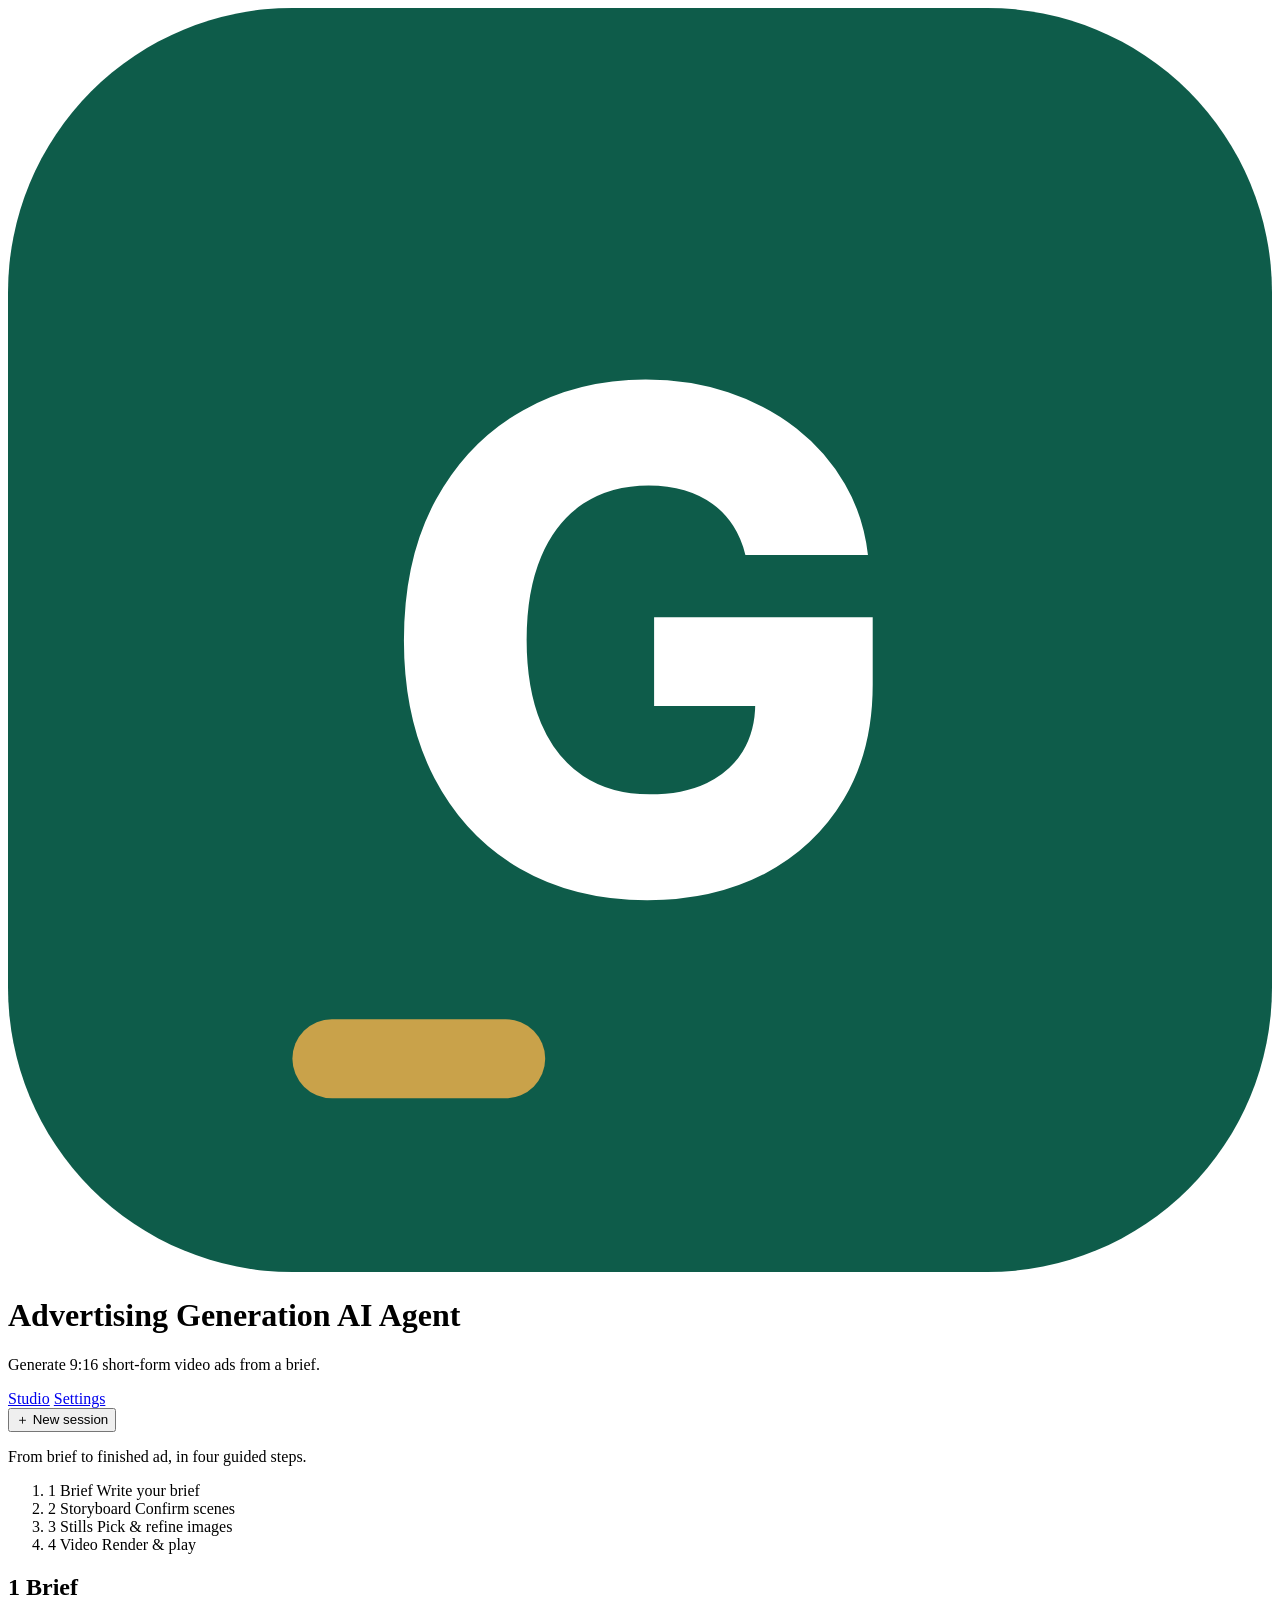
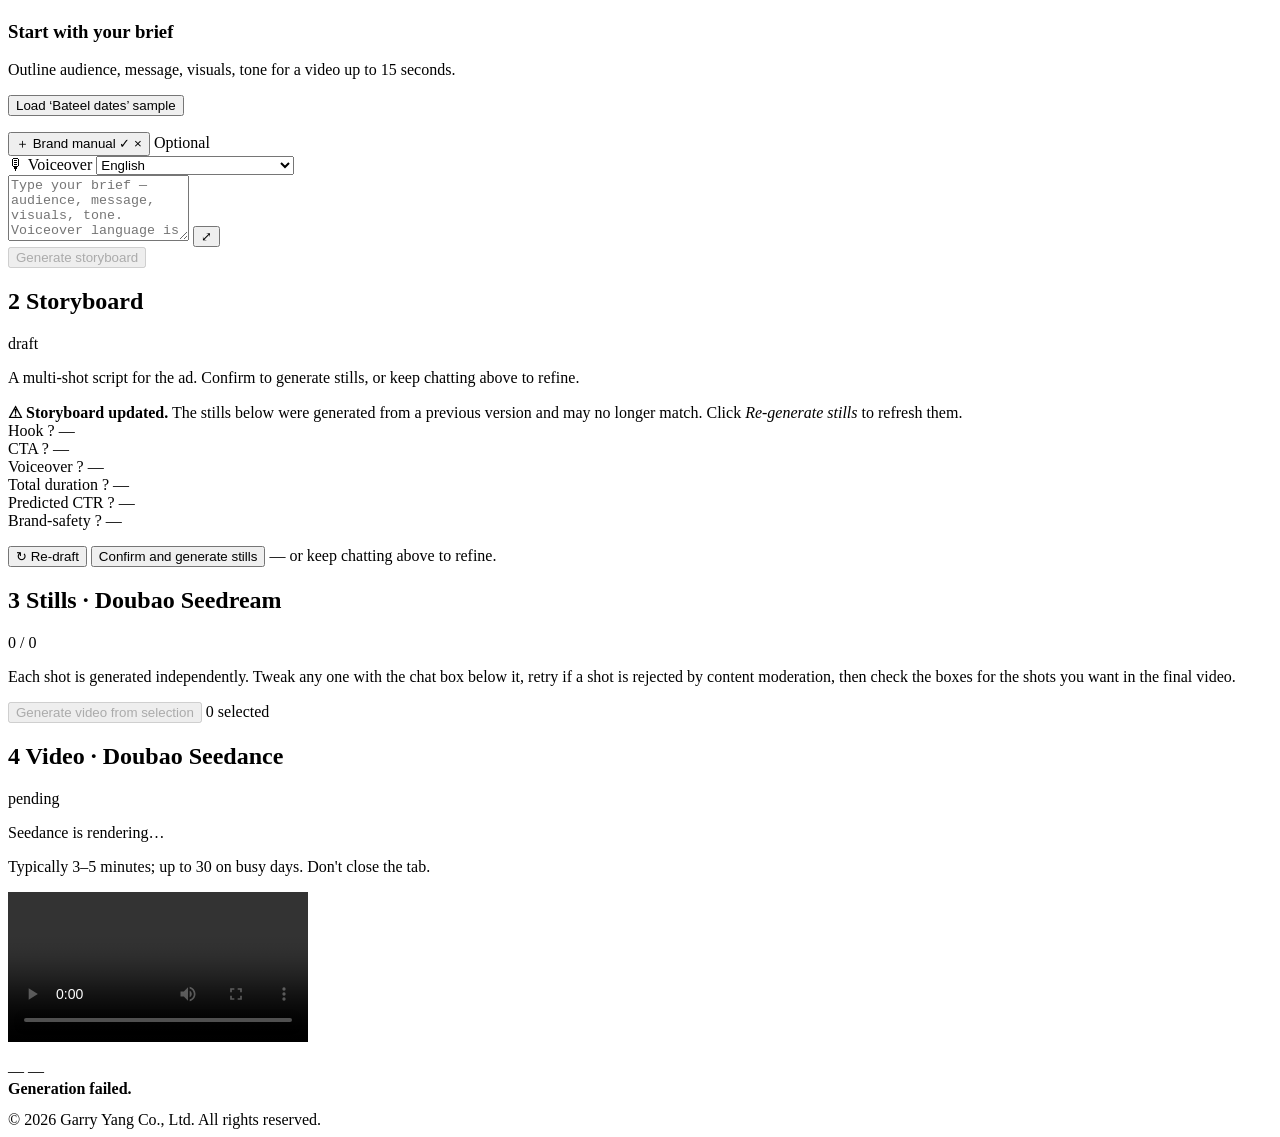
==== web/index.html @ 742768b7 "ui: tighten Brand manual + Voiceover layout in Brief panel User feedback: the "Brand manual is optio" ====
<!DOCTYPE html>
<html lang="en">
<head>
  <meta charset="UTF-8">
  <meta name="viewport" content="width=device-width, initial-scale=1.0">
  <title>Advertising Generation AI Agent</title>
  <link rel="stylesheet" href="/static/styles.css">
  <link rel="preconnect" href="https://fonts.googleapis.com">
  <link rel="preconnect" href="https://fonts.gstatic.com" crossorigin>
  <link href="https://fonts.googleapis.com/css2?family=Inter:wght@400;500;600;700&family=Tajawal:wght@400;500;700&family=JetBrains+Mono:wght@400;500&display=swap" rel="stylesheet">
</head>
<body>
  <header class="topbar">
    <div class="brand">
      <svg class="brand-mark" viewBox="0 0 40 40" xmlns="http://www.w3.org/2000/svg" aria-label="Garry">
        <rect width="40" height="40" rx="9" fill="#0E5C4A"/>
        <text x="20" y="28" text-anchor="middle"
              font-family="Inter, system-ui, sans-serif"
              font-size="22" font-weight="800"
              fill="#FFFFFF">G</text>
        <rect x="9" y="32" width="8" height="2.5" rx="1.25" fill="#C9A24A"/>
      </svg>
      <div>
        <h1>Advertising Generation AI Agent</h1>
        <p class="subtitle">Generate 9:16 short-form video ads from a brief.</p>
      </div>
    </div>
    <nav class="nav">
      <a href="/" class="active">Studio</a>
      <!-- A red ::before dot appears on this link when config is incomplete
           (see .needs-setup CSS below). Steady-state: clean link, no badge. -->
      <a href="/settings" id="settings-link">Settings</a>
    </nav>
    <!-- Session-level action — opens a fresh session in a new tab. Apple
         pattern: instance-creation actions live in the toolbar (Mail
         Compose, Notes New Note, Finder New Folder), not in a sidebar
         rail. Styled as a clear pill button so it's obviously clickable. -->
    <button id="new-session-btn" class="topbar-action" type="button"
            title="Open a fresh session in a new tab — your current work stays open here.">
      ＋ New session
    </button>
  </header>

  <main class="run-main two-col">

    <!-- ============ LEFT: vertical step nav ============ -->
    <aside class="stepper" id="stepper" aria-label="Workflow progress">
      <p class="stepper-intro">From brief to finished ad, in four guided steps.</p>
      <ol>
        <li class="step" data-step="brief">
          <span class="step-marker">1</span>
          <span class="step-body">
            <span class="step-title">Brief</span>
            <span class="step-sub">Write your brief</span>
          </span>
        </li>
        <li class="step" data-step="storyboard">
          <span class="step-marker">2</span>
          <span class="step-body">
            <span class="step-title">Storyboard</span>
            <span class="step-sub">Confirm scenes</span>
          </span>
        </li>
        <li class="step" data-step="stills">
          <span class="step-marker">3</span>
          <span class="step-body">
            <span class="step-title">Stills</span>
            <span class="step-sub">Pick & refine images</span>
          </span>
        </li>
        <li class="step" data-step="video">
          <span class="step-marker">4</span>
          <span class="step-body">
            <span class="step-title">Video</span>
            <span class="step-sub">Render & play</span>
          </span>
        </li>
      </ol>
    </aside>

    <!-- ============ RIGHT: content (revealed step by step) ============ -->
    <div class="run-content">

      <!-- Step 1: Brief / Chat -->
      <section class="card chat-panel">
        <header class="panel-head">
          <h2><span class="step-num">1</span> Brief</h2>
        </header>

        <div id="brief-asset-error" class="brief-asset-error hidden"></div>

        <div id="chat-empty" class="chat-empty">
          <h3 class="chat-empty-title">Start with your brief</h3>
          <!-- Apple-style 3-layer empty state: title + one directive +
               primary action. The directive is verb-led ("Outline") and
               its four nouns map 1:1 to the sample brief's section
               headings (OBJECTIVE & AUDIENCE / KEY MESSAGE / VISUAL
               DIRECTION / TONE). The single-render cap is parenthesised
               into the same line so it reads as an attached constraint,
               not a fourth visual layer competing for attention. -->
          <p class="chat-empty-sub">Outline audience, message, visuals, tone for a video up to 15 seconds.</p>
          <button type="button" id="load-sample" class="chat-empty-sample-btn">
            Load &lsquo;Bateel dates&rsquo; sample
          </button>
        </div>

        <ol id="chat-log" class="chat-log"></ol>

        <!-- Brand manual = CONTEXT for the brief, not an attachment to a
             single message. Goes ABOVE the input (read-order: context
             first, then write) — mirrors Apple Pages document properties
             above the body, Slack pinned items above the channel input.
             "optional" lives in the hint text beside, not the button. -->
        <!-- Per-brief settings row. Two pills carrying different weight:
             - Brand manual: optional context the agent reads before drafting.
               Its "(optional)" hint sits inline, next to the chip, so the
               affordance is obvious without a separate footnote.
             - Voiceover: a required choice with a sensible default.
               No hint — the dropdown content speaks for itself.
             The pair are separated by a wider gap (.brief-settings-gap)
             so they read as two distinct controls, not a row of three. -->
        <div class="chat-context-row">
          <div class="brief-setting">
            <button type="button" class="asset-chip is-empty brief-attach-chip" id="pdf-chip" data-asset="pdf"
                    title="Upload a brand manual PDF. The agent reads it before drafting, to match your brand's visuals, voice, and rules.">
              <span class="asset-chip-icon">＋</span>
              <span class="asset-chip-label asset-chip-empty-label">Brand manual</span>
              <span class="asset-chip-loaded-wrap hidden">
                <span class="asset-chip-check">✓</span>
                <span class="asset-chip-name" id="pdf-chip-name"></span>
                <span class="asset-chip-remove" id="pdf-chip-remove" role="button" aria-label="Remove brand manual">×</span>
              </span>
              <input type="file" id="brand-rag-file" accept="application/pdf,.pdf" hidden>
            </button>
            <span class="brief-setting-note">Optional</span>
          </div>

          <div class="brief-setting">
            <label class="asset-chip voiceover-chip" for="voiceover-locale-select"
                   title="Voiceover language. The narration, on-screen text, and TTS voice all follow this choice.">
              <span class="asset-chip-icon">🎙</span>
              <span class="asset-chip-label">Voiceover</span>
              <select id="voiceover-locale-select" class="voiceover-chip-select">
                <option value="en-US" selected>English</option>
                <option value="zh-CN">中文</option>
                <option value="ar-SA" disabled>العربية / Arabic (Coming soon)</option>
              </select>
            </label>
          </div>
        </div>

        <form id="chat-form" class="chat-form">
          <div class="chat-input-wrap">
            <textarea id="chat-input" rows="4" placeholder="Type your brief — audience, message, visuals, tone. Voiceover language is set above ↑"></textarea>
            <!-- Toggle compact ↔ expanded textarea height. After the first
                 storyboard arrives, the textarea collapses to a small height
                 (most replies are short refines); click this to expand back
                 for a major rewrite. -->
            <button type="button" id="chat-input-resize" class="chat-input-resize-btn"
                    title="Expand input" aria-label="Expand input">⤢</button>
          </div>
          <button type="submit" id="chat-send" disabled>Generate storyboard</button>
        </form>
      </section>

      <!-- Step 2: Storyboard -->
      <section class="card storyboard-panel hidden" id="storyboard-panel">
        <header class="panel-head">
          <h2><span class="step-num">2</span> Storyboard</h2>
          <span id="sb-stage" class="api-status missing">draft</span>
        </header>
        <p class="muted small section-desc">
          A multi-shot script for the ad. Confirm to generate stills, or keep chatting above
          to refine.
        </p>

        <div id="sb-consistency" class="consistency-warnings hidden"></div>
        <div id="sb-stale" class="sb-stale hidden">
          <strong>⚠ Storyboard updated.</strong>
          The stills below were generated from a previous version and may no longer match.
          Click <em>Re-generate stills</em> to refresh them.
        </div>

        <div class="sb-meta">
          <div>
            <span class="sb-label">Hook
              <span class="info-tip" data-tip="The opening line — the first ~3 seconds that has to stop the scroll.">?</span>
            </span>
            <span id="sb-hook">—</span>
          </div>
          <div>
            <span class="sb-label">CTA
              <span class="info-tip" data-tip="Call-to-action — what you want the viewer to do next (e.g. 'Shop now', 'Learn more').">?</span>
            </span>
            <span id="sb-cta">—</span>
          </div>
          <div>
            <span class="sb-label">Voiceover
              <span class="info-tip" data-tip="The narration spoken over the ad. Doubao TTS reads this in the language picked when the brief started.">?</span>
            </span>
            <span id="sb-vo">—</span>
            <!-- Sub-line under the voiceover preview text confirming the
                 language. The choice itself was made earlier in the Brief
                 panel's Voiceover dropdown — this is just a "your pick was
                 respected" affirmation surfaced next to the narration. -->
            <p id="voiceover-info" class="form-hint" hidden>
              Voiceover will be in <strong id="voiceover-info-lang">English (US)</strong>
            </p>
          </div>
          <!-- Total duration = sum of each shot's duration_s, clamped to
               [4, 15] s by Doubao Seedance 2.0. Surfaces here (not in
               Settings) because ad length is a content-driven creative
               decision — change it by editing the brief or chatting
               with the planner ("make it 8 seconds total"). -->
          <div>
            <span class="sb-label">Total duration
              <span class="info-tip" data-tip="Sum of all shots. Doubao Seedance 2.0 clamps this to 4–15 s; short-form ad sweet spot is 8–12 s. To change, edit the brief or ask the planner in chat.">?</span>
            </span>
            <span id="sb-total-duration">—</span>
          </div>
          <!-- CTR + Brand-safety are heuristic self-checks the agent runs
               on every storyboard turn (result rides in the assistant
               message payload so it survives reload via restoreView).
               They live inside .sb-meta — not a separate grid — so the
               6 cells fill a clean 3×2 grid without orphan rows.
               Row 1 (creative content: hook / CTA / VO) and row 2
               (numeric description: duration / CTR / safety) read as
               two natural sub-groups; no divider needed. -->
          <div class="sb-eval-cell">
            <span class="sb-label">Predicted CTR
              <span class="info-tip" data-tip="Heuristic estimate from hook length, CTA clarity, voiceover language and body length. KSA short-form benchmark is ~2.5%.">?</span>
            </span>
            <span id="sb-ctr">—</span>
          </div>
          <div class="sb-eval-cell">
            <span class="sb-label">Brand-safety
              <span class="info-tip" data-tip="Self-check: combines CTR threshold + brand-manual consistency. Hover the status pill for details.">?</span>
            </span>
            <span id="sb-eval-status" class="api-status">—</span>
          </div>
        </div>

        <ol id="sb-shots" class="sb-shots"></ol>

        <!-- Hidden file input for the sign-off shot's logo chip. The chip
             itself is rendered dynamically inside the last <li> by
             showStoryboard(); this input lives here as a stable sibling so
             it survives re-renders. -->
        <input type="file" id="brand-logo-file"
               accept="image/png,image/jpeg,image/webp,.png,.jpg,.jpeg,.webp" hidden>

        <div class="panel-actions storyboard-actions">
          <button type="button" id="redraft-storyboard-btn" class="secondary"
                  title="Ask the agent to draft a different storyboard from the same brief — varying the hook, pacing or scene composition.">
            ↻ Re-draft
          </button>
          <button type="button" id="confirm-storyboard-btn" class="primary">Confirm and generate stills</button>
          <span class="muted small storyboard-actions-hint">— or keep chatting above to refine.</span>
        </div>
      </section>

      <!-- Step 3: Stills -->
      <section class="card images-panel hidden" id="images-panel">
        <header class="panel-head">
          <h2><span class="step-num">3</span> Stills · Doubao Seedream</h2>
          <span id="images-progress" class="muted small">0 / 0</span>
        </header>
        <p class="muted small section-desc">
          Each shot is generated independently. Tweak any one with the chat box below it,
          retry if a shot is rejected by content moderation, then check the boxes for the
          shots you want in the final video.
        </p>

        <ol id="image-grid" class="image-grid"></ol>

        <div class="panel-actions">
          <button type="button" id="generate-video-btn" class="primary" disabled>Generate video from selection</button>
          <span id="selection-count" class="muted small">0 selected</span>
        </div>
      </section>

      <!-- Step 4: Video -->
      <section class="card video-panel hidden" id="video-panel">
        <header class="panel-head">
          <h2><span class="step-num">4</span> Video · Doubao Seedance</h2>
          <span id="video-stage" class="api-status missing">pending</span>
        </header>

        <div id="video-loading" class="video-loading hidden">
          <div class="spinner"></div>
          <p class="loading-title">Seedance is rendering…</p>
          <p class="loading-sub">Typically 3–5 minutes; up to 30 on busy days. Don't close the tab.</p>
        </div>

        <div id="video-ready" class="video-ready hidden">
          <video id="video-preview" controls preload="metadata"></video>
          <!-- Hidden audio element holding the TTS voiceover. Seedance renders
               silent video; we sync this audio with the video's play/pause/seek
               events in JS so the user actually hears the brief's voiceover.
               Browser-level merge instead of server-side ffmpeg merge. -->
          <audio id="video-audio" preload="auto" style="display:none"></audio>
          <p id="video-audio-status" class="muted small hidden"></p>
          <div class="video-meta">
            <a id="video-local-url" target="_blank" rel="noopener" class="asset-url">—</a>
            <span class="muted small" id="video-stats">—</span>
          </div>
        </div>

        <div id="video-error" class="video-error hidden">
          <strong>Generation failed.</strong>
          <pre id="video-error-msg"></pre>
        </div>
      </section>

    </div><!-- /.run-content -->
  </main>

  <footer class="site-footer">
    <div class="footer-inner">© 2026 Garry Yang Co., Ltd. All rights reserved.</div>
  </footer>

  <script src="/static/app.js"></script>
</body>
</html>
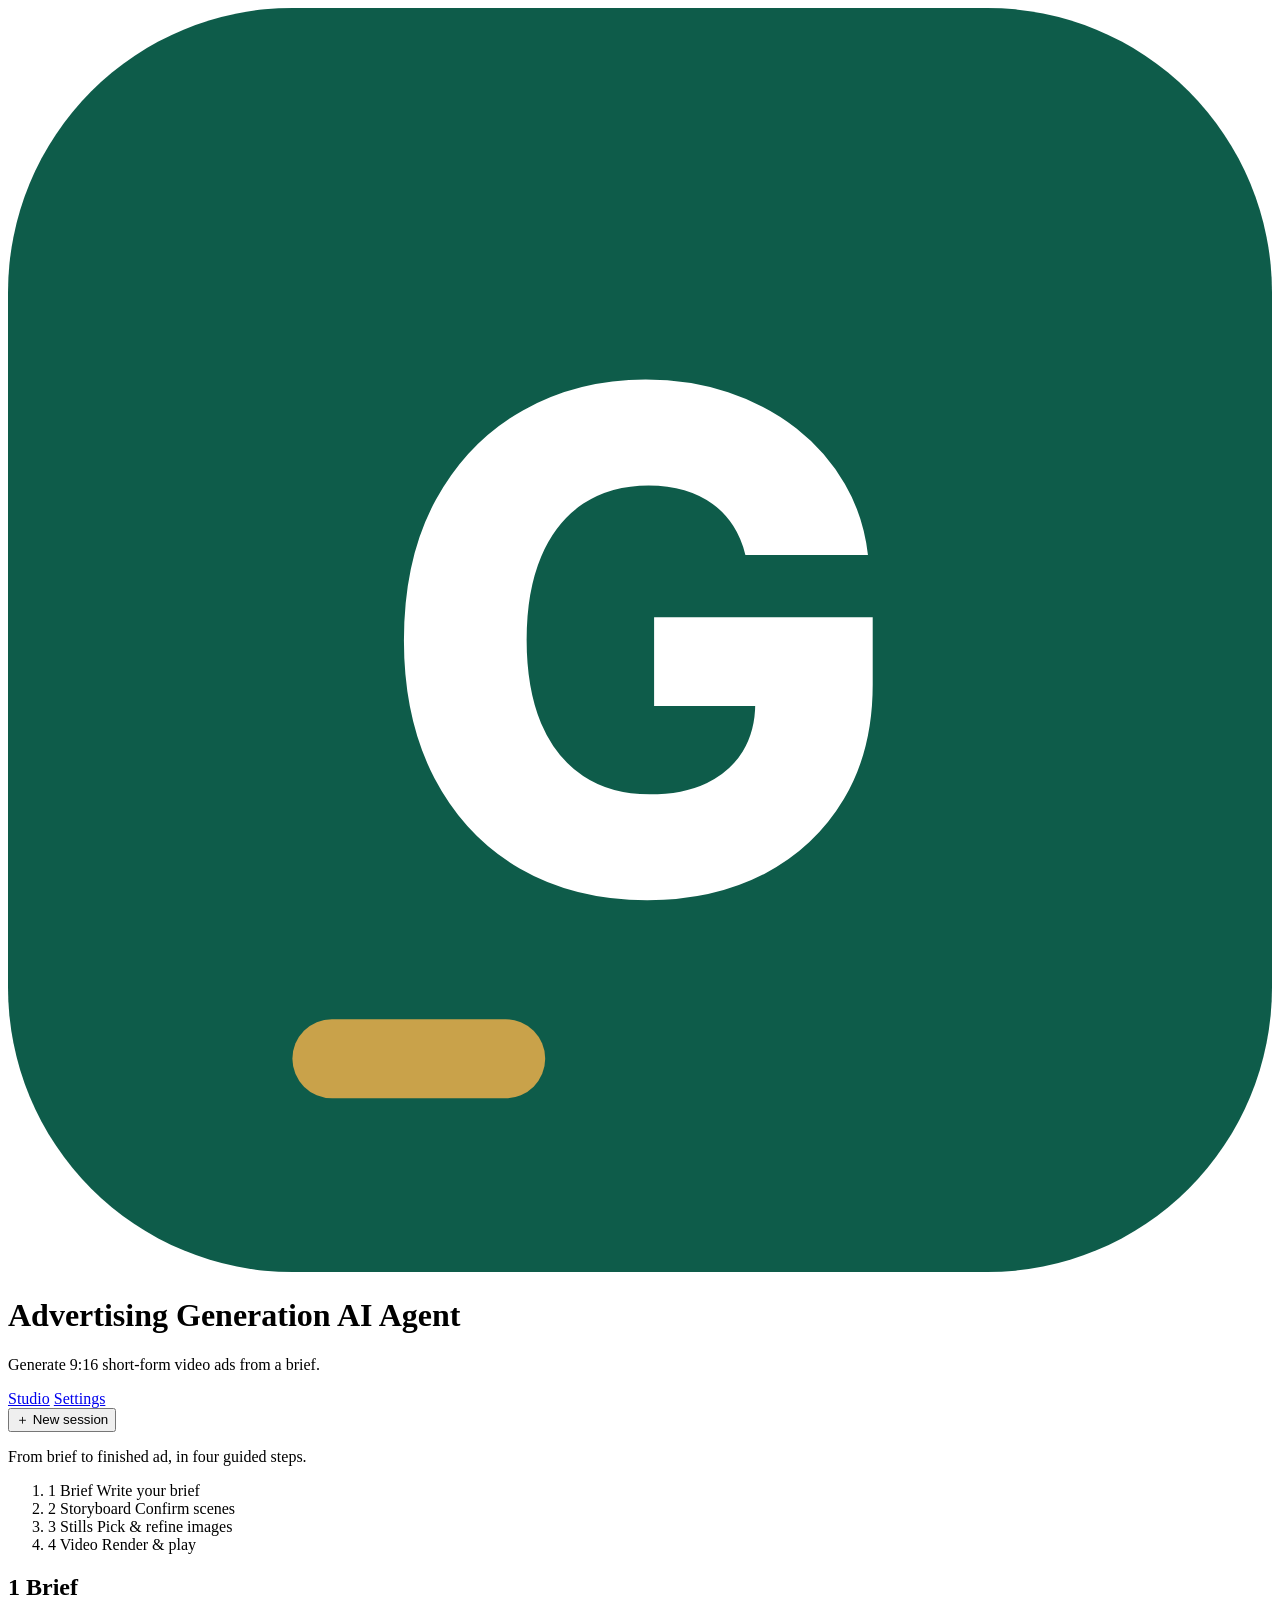
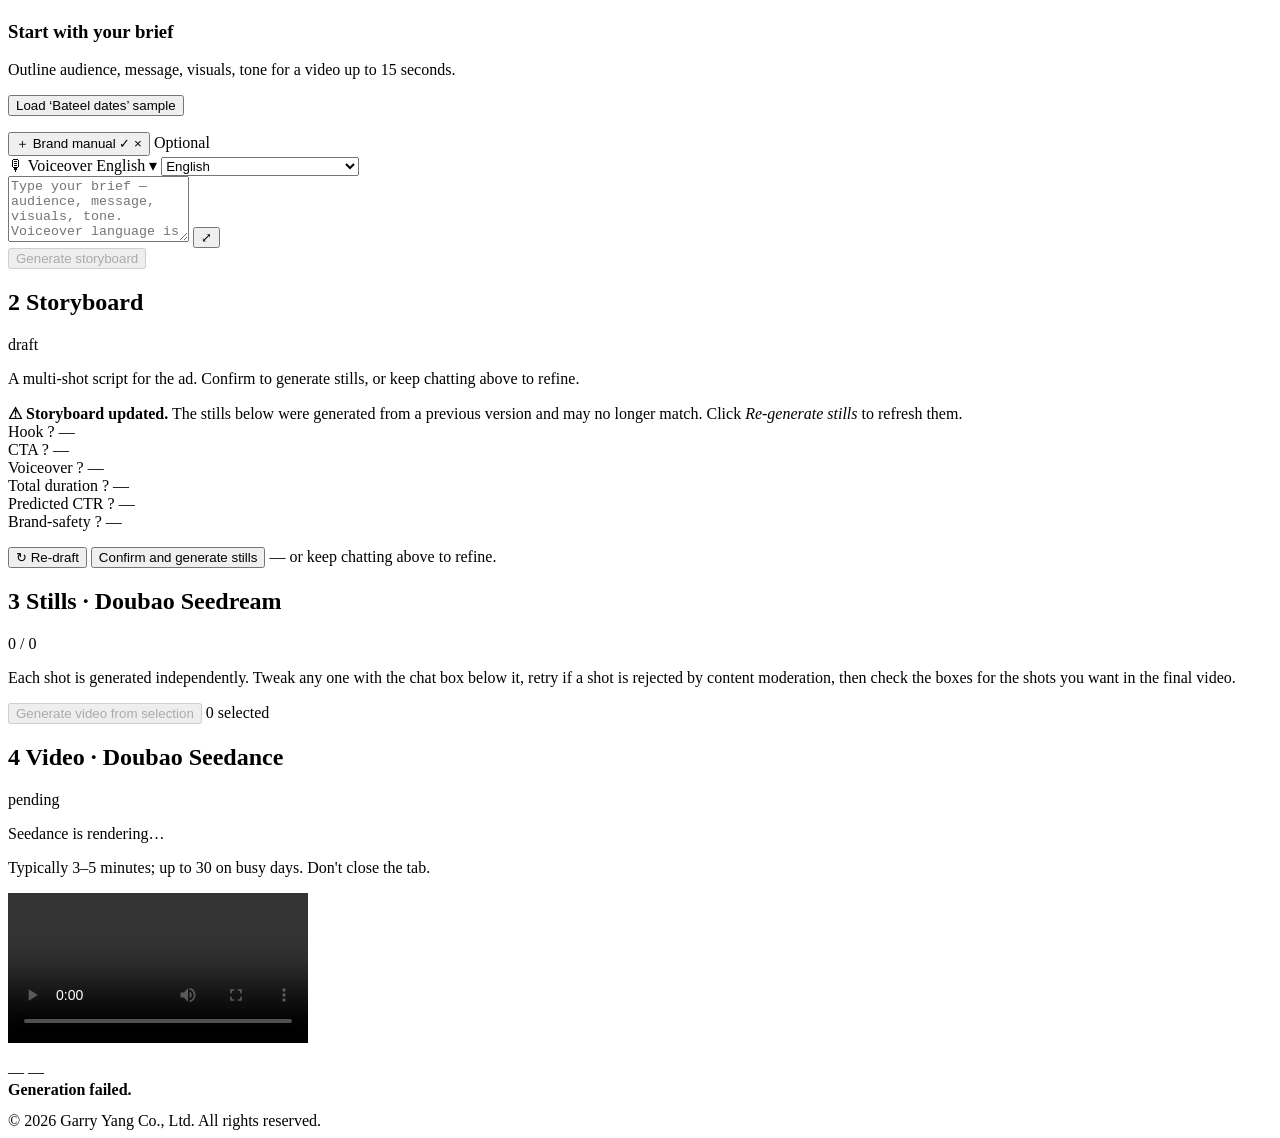
==== commit cb050675: "ui: tighten Voiceover chip — overlay invisible <select> for native dropdown A <select> sizes itself " ====
--- a/web/index.html
+++ b/web/index.html
@@ -136,10 +136,20 @@
           </div>
 
           <div class="brief-setting">
+            <!-- The chip-wide chunk visible to the user is just the
+                 current selection ("English" / "中文"). The real <select>
+                 sits invisibly on top so the native dropdown still opens
+                 on click + keyboard, and a small JS handler keeps the
+                 visible label in sync. Without this, browsers size the
+                 visible <select> to the WIDEST option (the Arabic line
+                 with "(Coming soon)"), bloating the chip and leaving a
+                 wasteland between "English" and the dropdown arrow. -->
             <label class="asset-chip voiceover-chip" for="voiceover-locale-select"
                    title="Voiceover language. The narration, on-screen text, and TTS voice all follow this choice.">
-              <span class="asset-chip-icon">🎙</span>
+              <span class="asset-chip-icon" aria-hidden="true">🎙</span>
               <span class="asset-chip-label">Voiceover</span>
+              <span class="voiceover-current" id="voiceover-current-label">English</span>
+              <span class="voiceover-arrow" aria-hidden="true">▾</span>
               <select id="voiceover-locale-select" class="voiceover-chip-select">
                 <option value="en-US" selected>English</option>
                 <option value="zh-CN">中文</option>
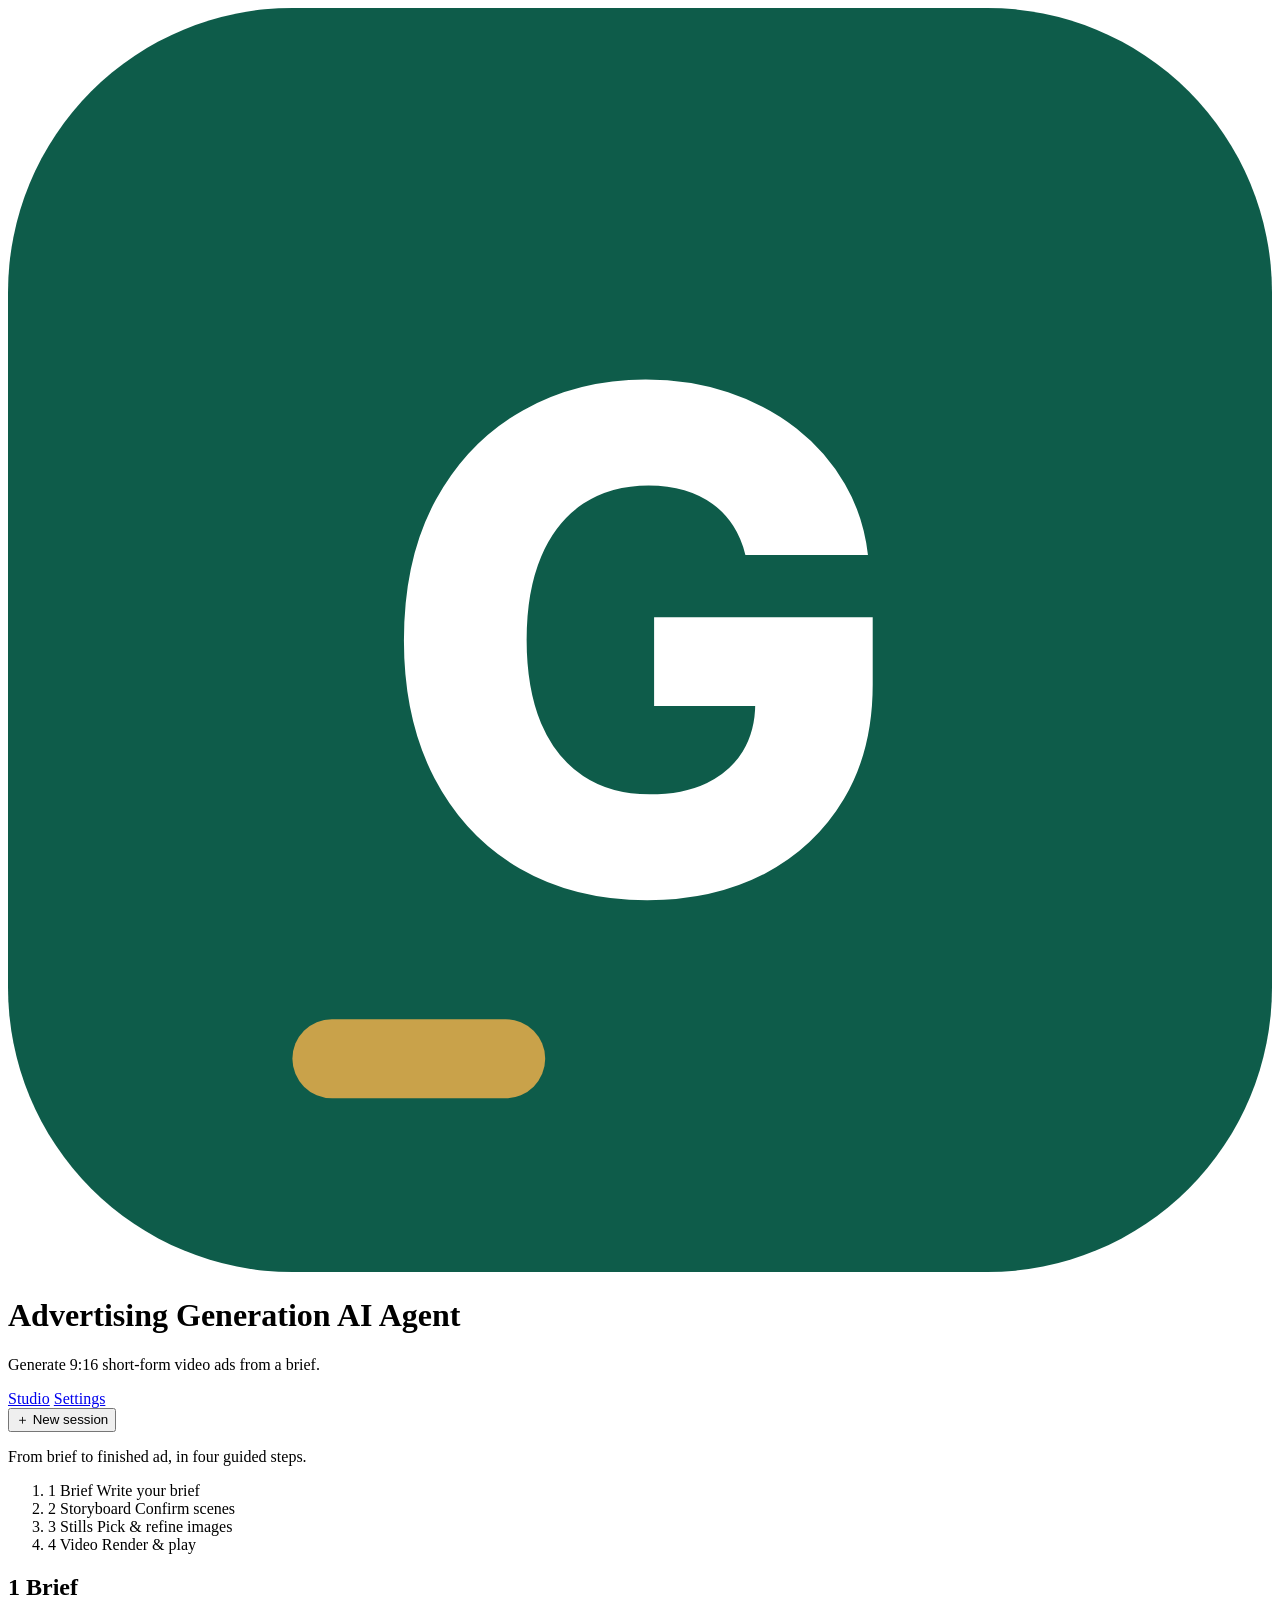
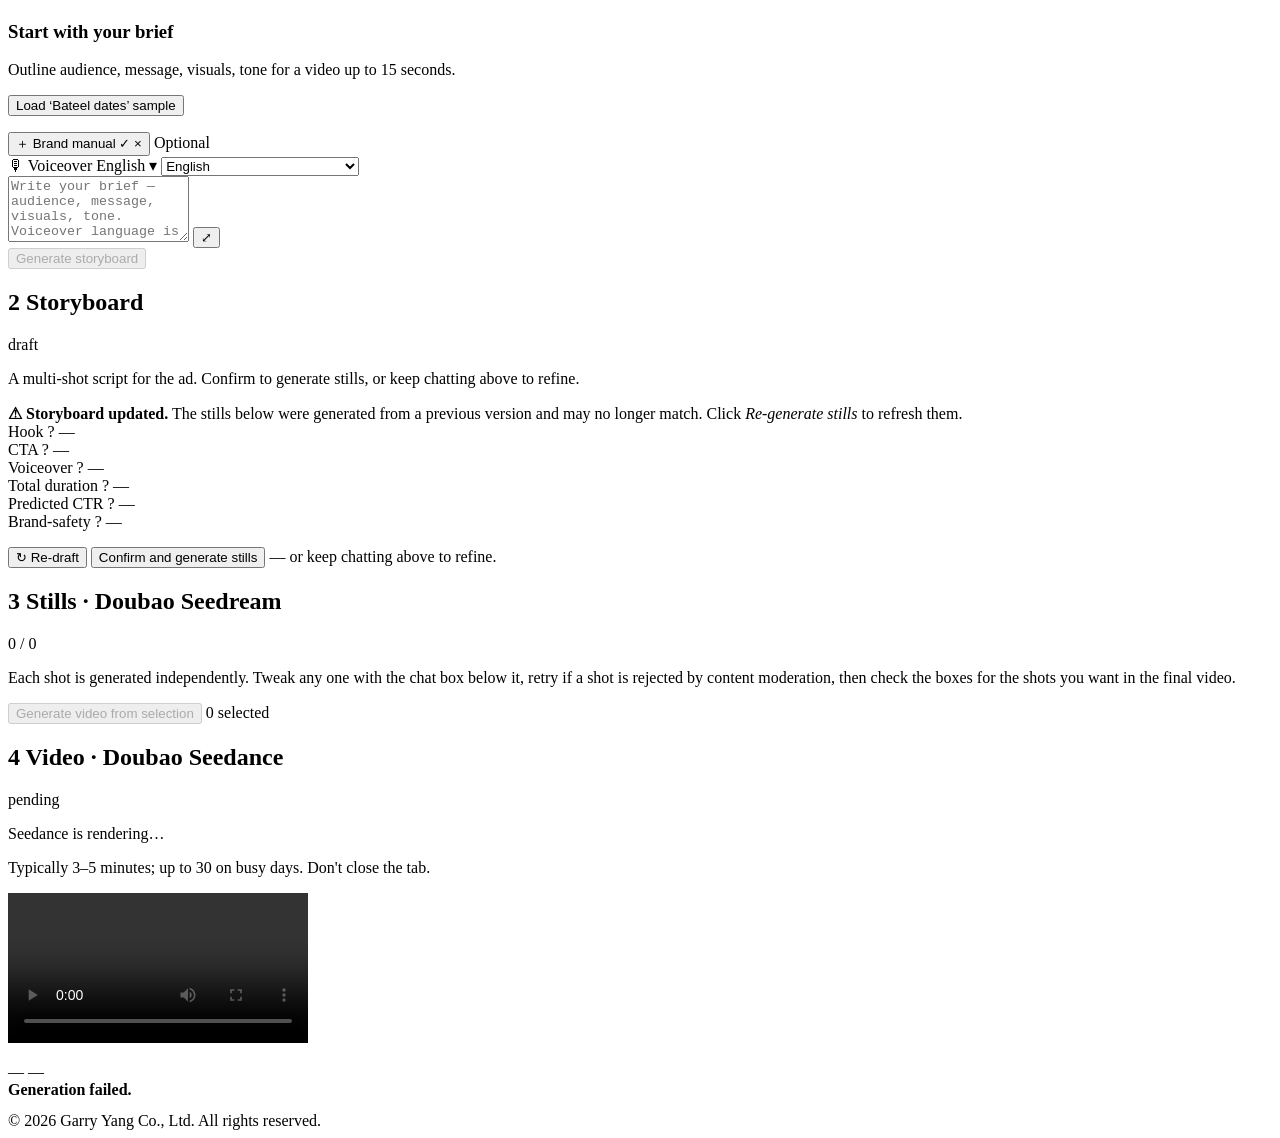
==== commit a9c63248: "ui: textarea placeholder "Type your brief" → "Write your brief" "Write" reads as a more deliberate, " ====
--- a/web/index.html
+++ b/web/index.html
@@ -161,7 +161,7 @@
 
         <form id="chat-form" class="chat-form">
           <div class="chat-input-wrap">
-            <textarea id="chat-input" rows="4" placeholder="Type your brief — audience, message, visuals, tone. Voiceover language is set above ↑"></textarea>
+            <textarea id="chat-input" rows="4" placeholder="Write your brief — audience, message, visuals, tone. Voiceover language is set above ↑"></textarea>
             <!-- Toggle compact ↔ expanded textarea height. After the first
                  storyboard arrives, the textarea collapses to a small height
                  (most replies are short refines); click this to expand back
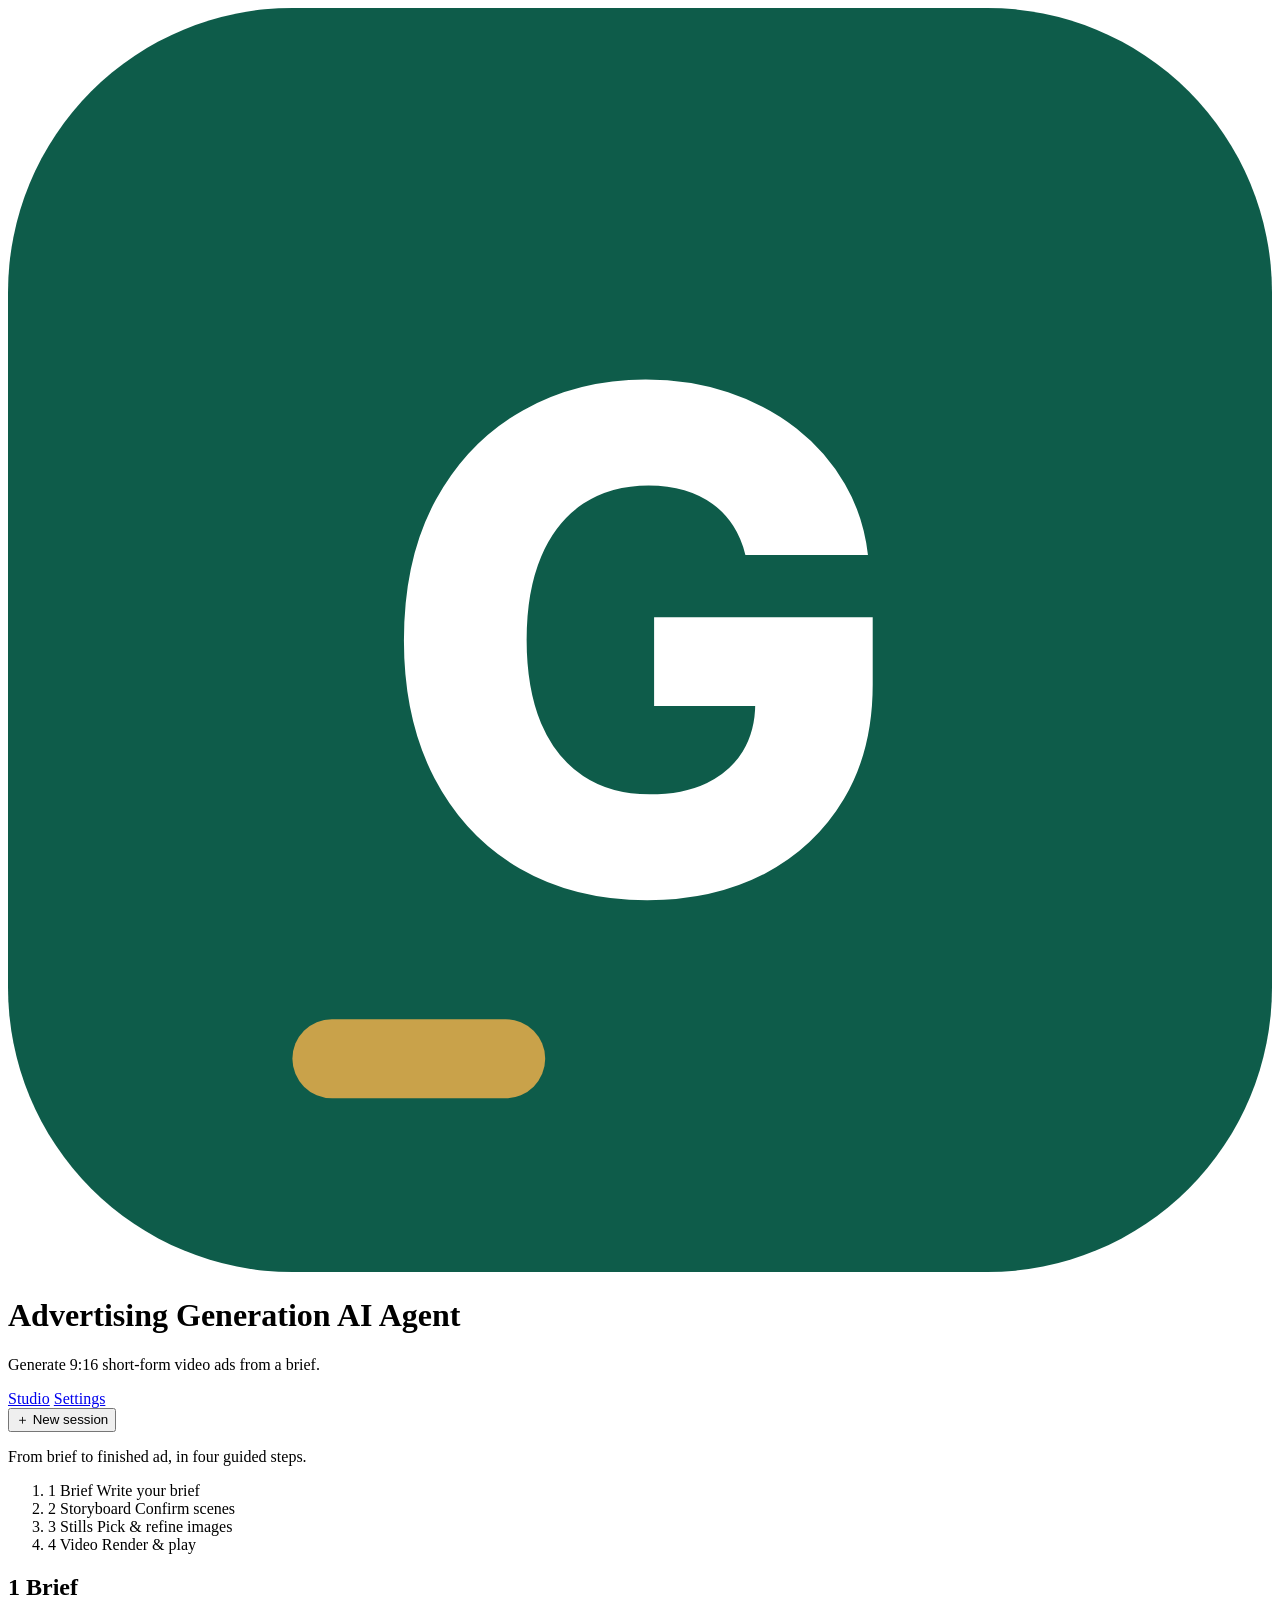
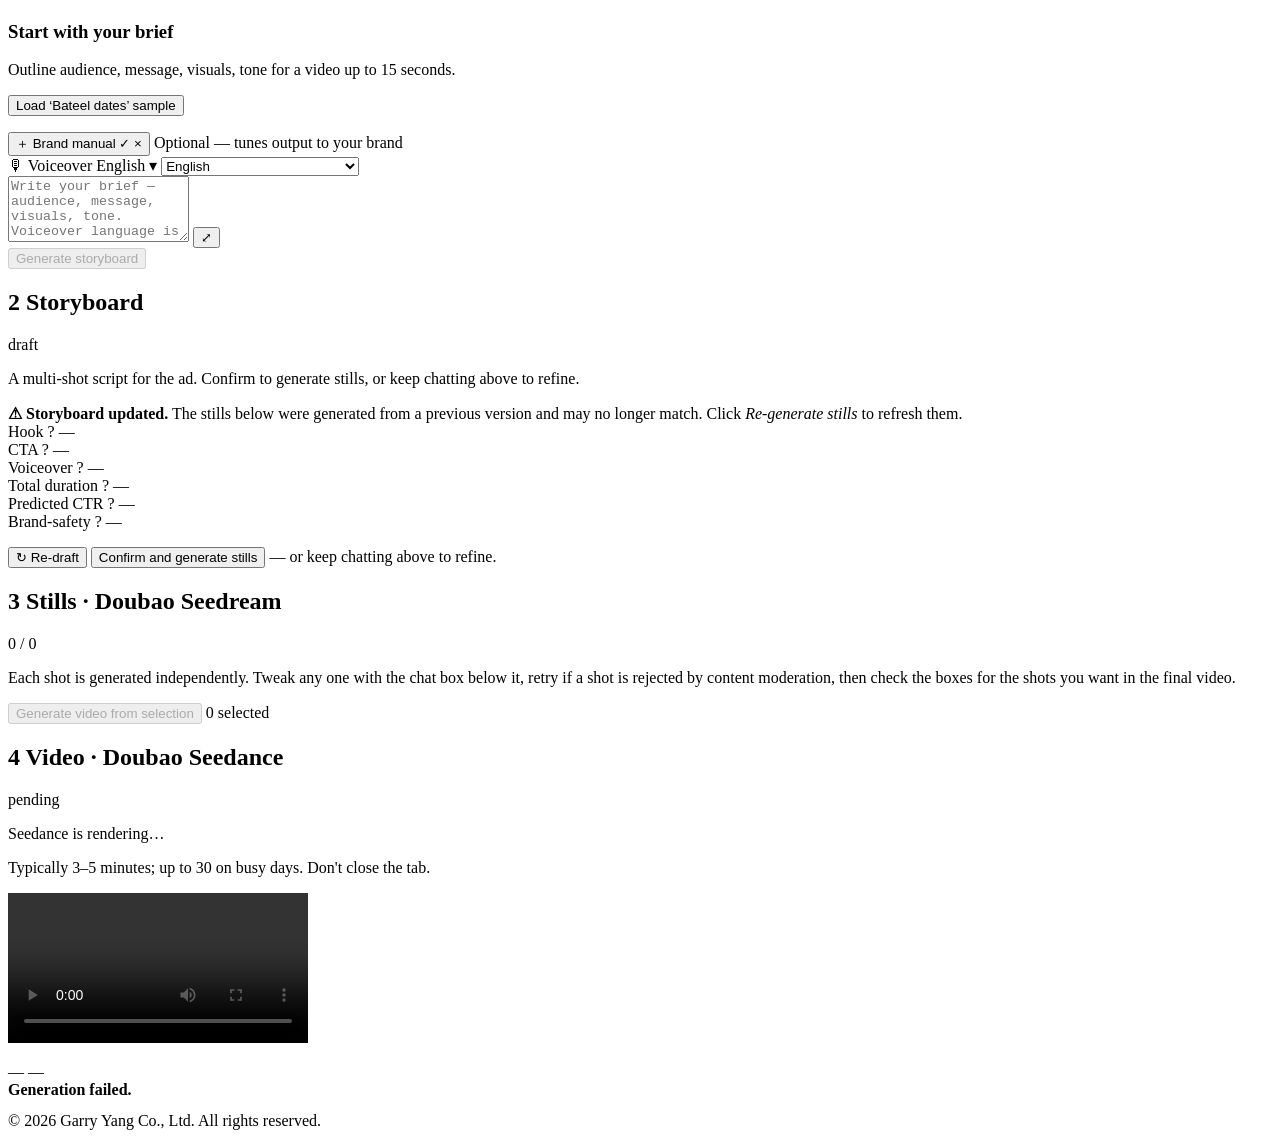
==== commit e7374839: "ui: restore Brand-manual hint copy + align chip heights + widen group gap User feedback on the previ" ====
--- a/web/index.html
+++ b/web/index.html
@@ -132,7 +132,7 @@
               </span>
               <input type="file" id="brand-rag-file" accept="application/pdf,.pdf" hidden>
             </button>
-            <span class="brief-setting-note">Optional</span>
+            <span class="brief-setting-note">Optional — tunes output to your brand</span>
           </div>
 
           <div class="brief-setting">
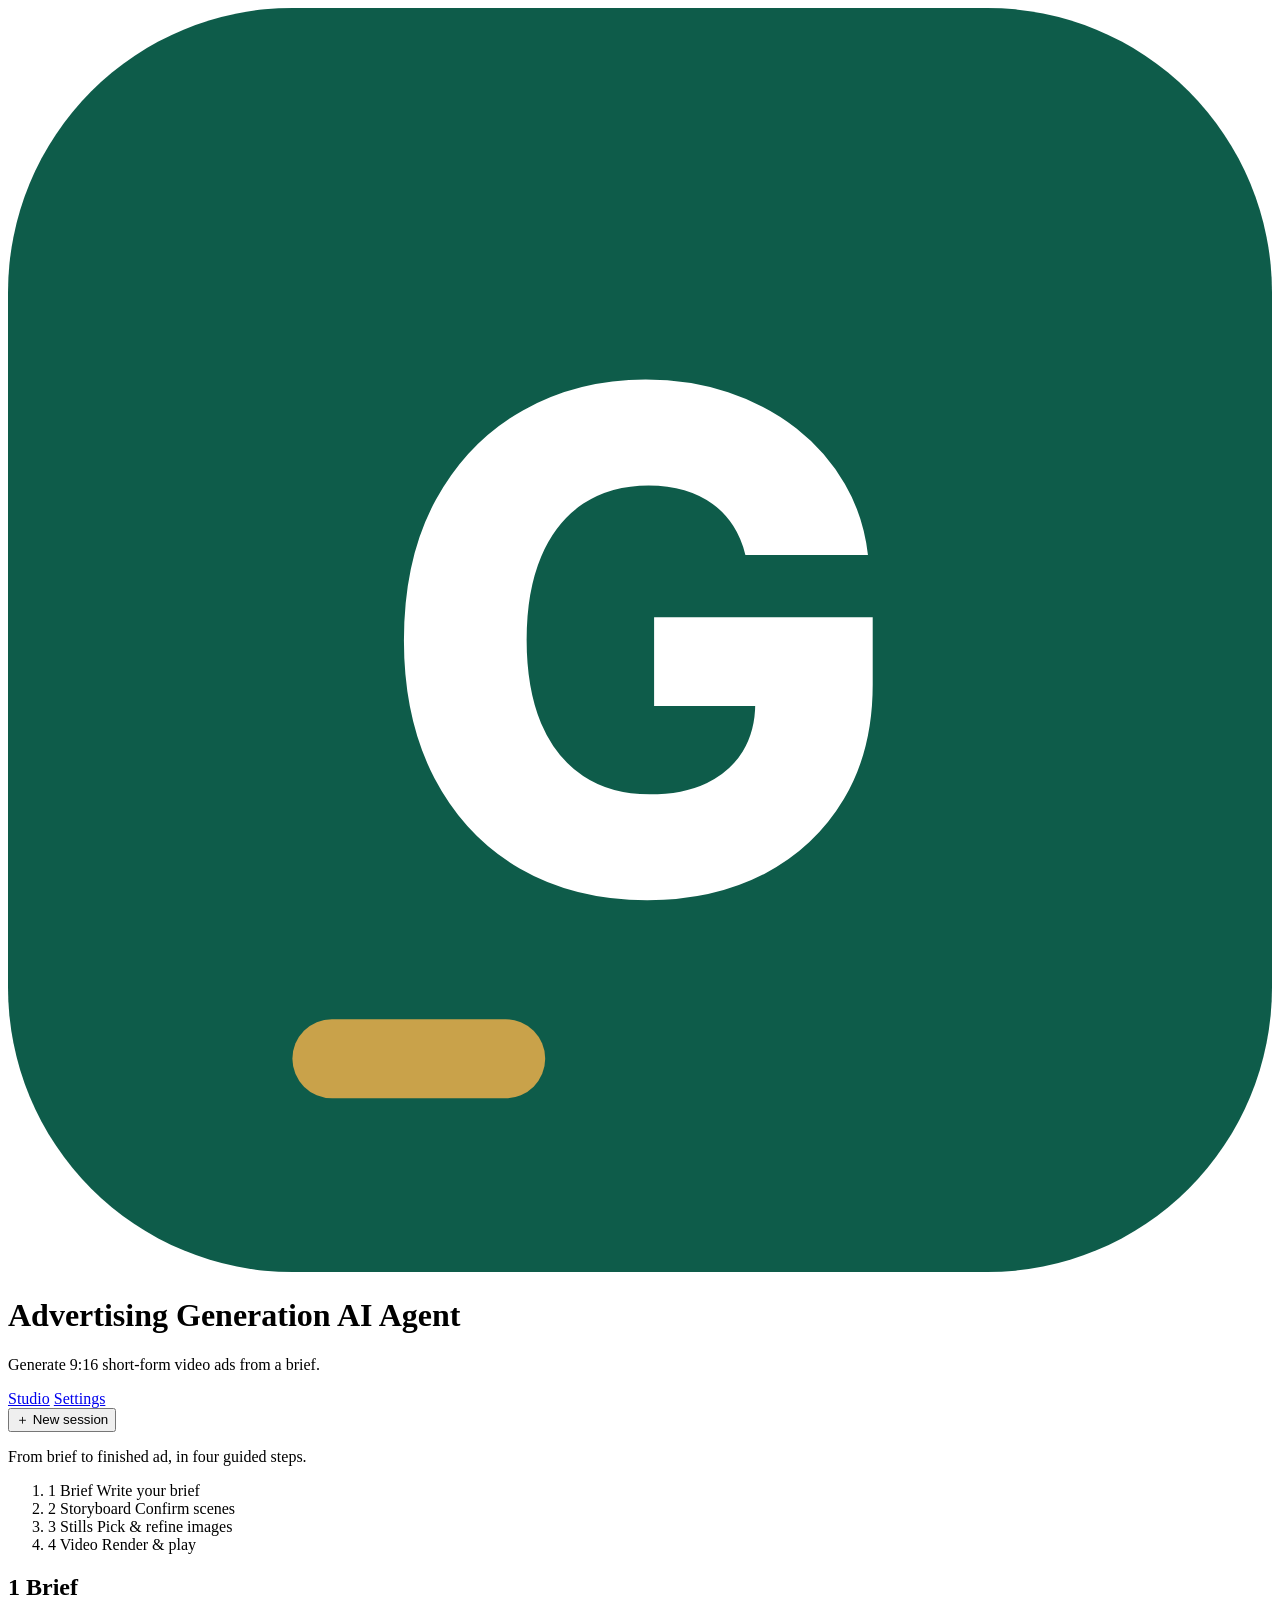
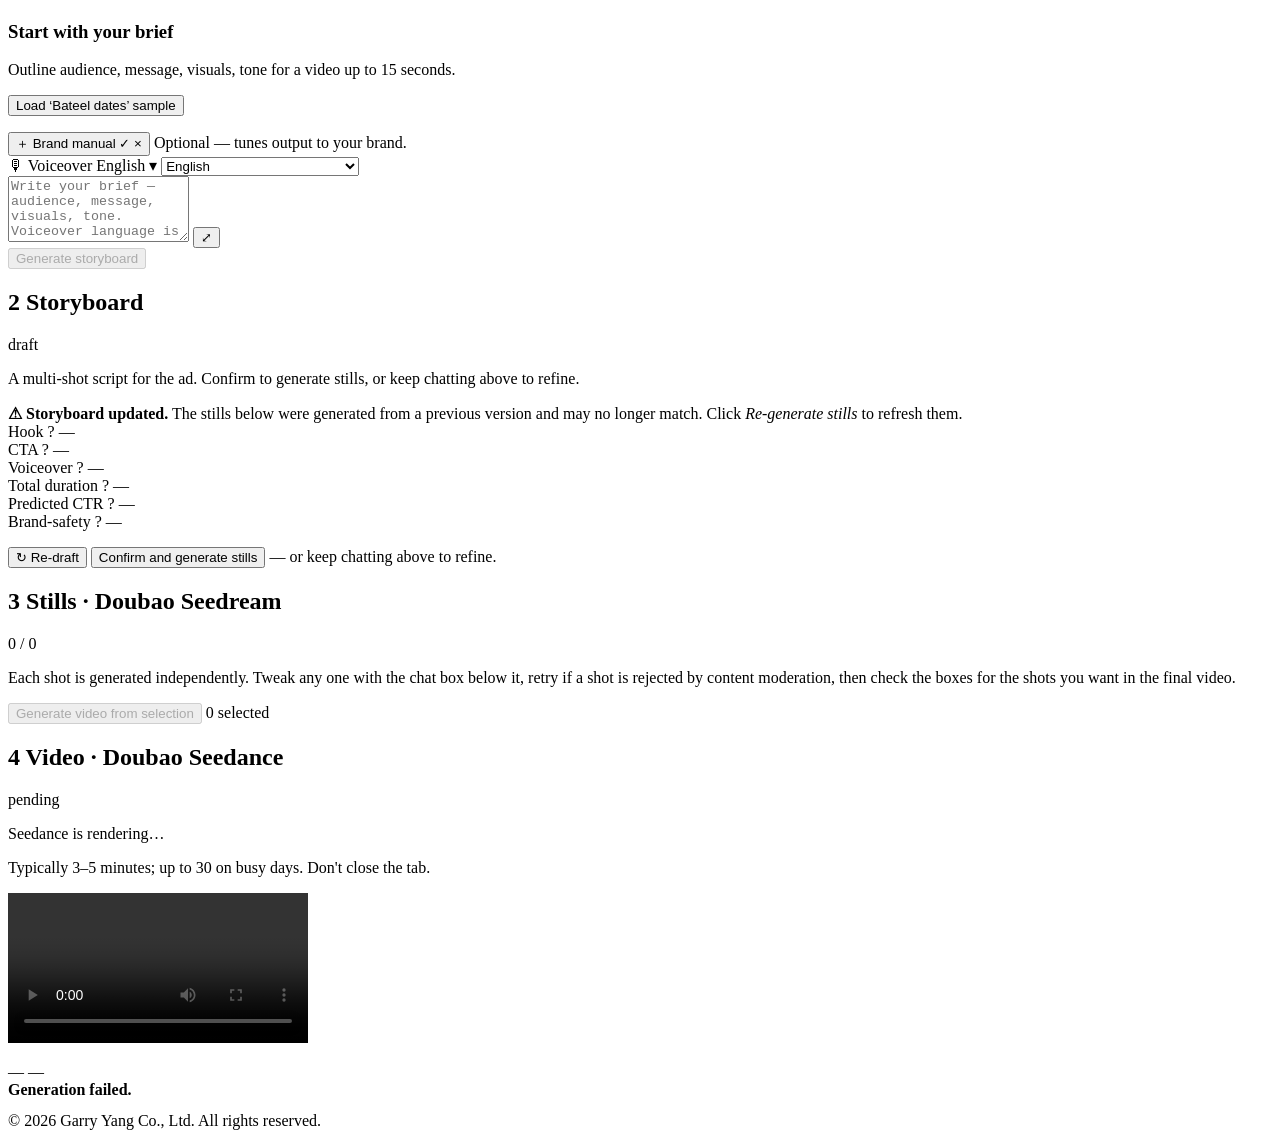
==== commit e97e89e1: "fix: force identical box metrics on Brand-manual + Voiceover chips User screenshot still showed the " ====
--- a/web/index.html
+++ b/web/index.html
@@ -132,7 +132,7 @@
               </span>
               <input type="file" id="brand-rag-file" accept="application/pdf,.pdf" hidden>
             </button>
-            <span class="brief-setting-note">Optional — tunes output to your brand</span>
+            <span class="brief-setting-note">Optional — tunes output to your brand.</span>
           </div>
 
           <div class="brief-setting">
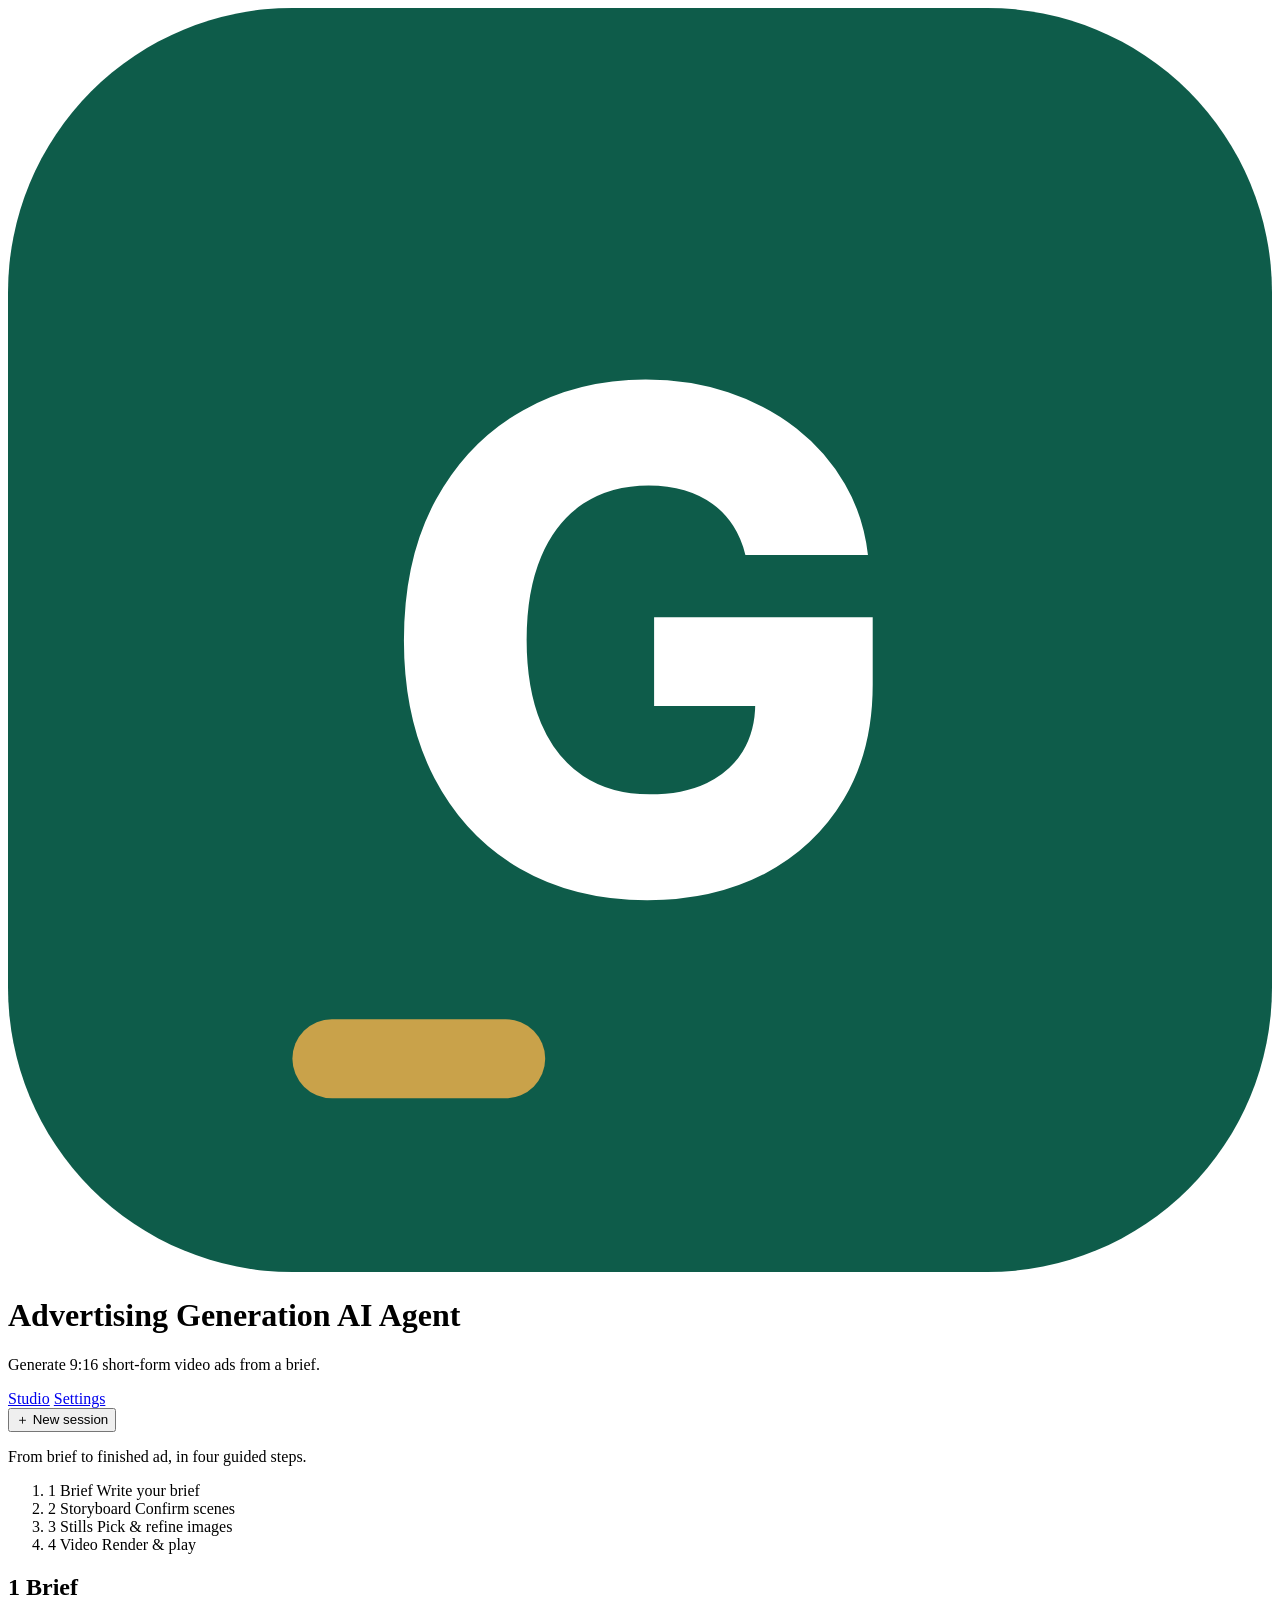
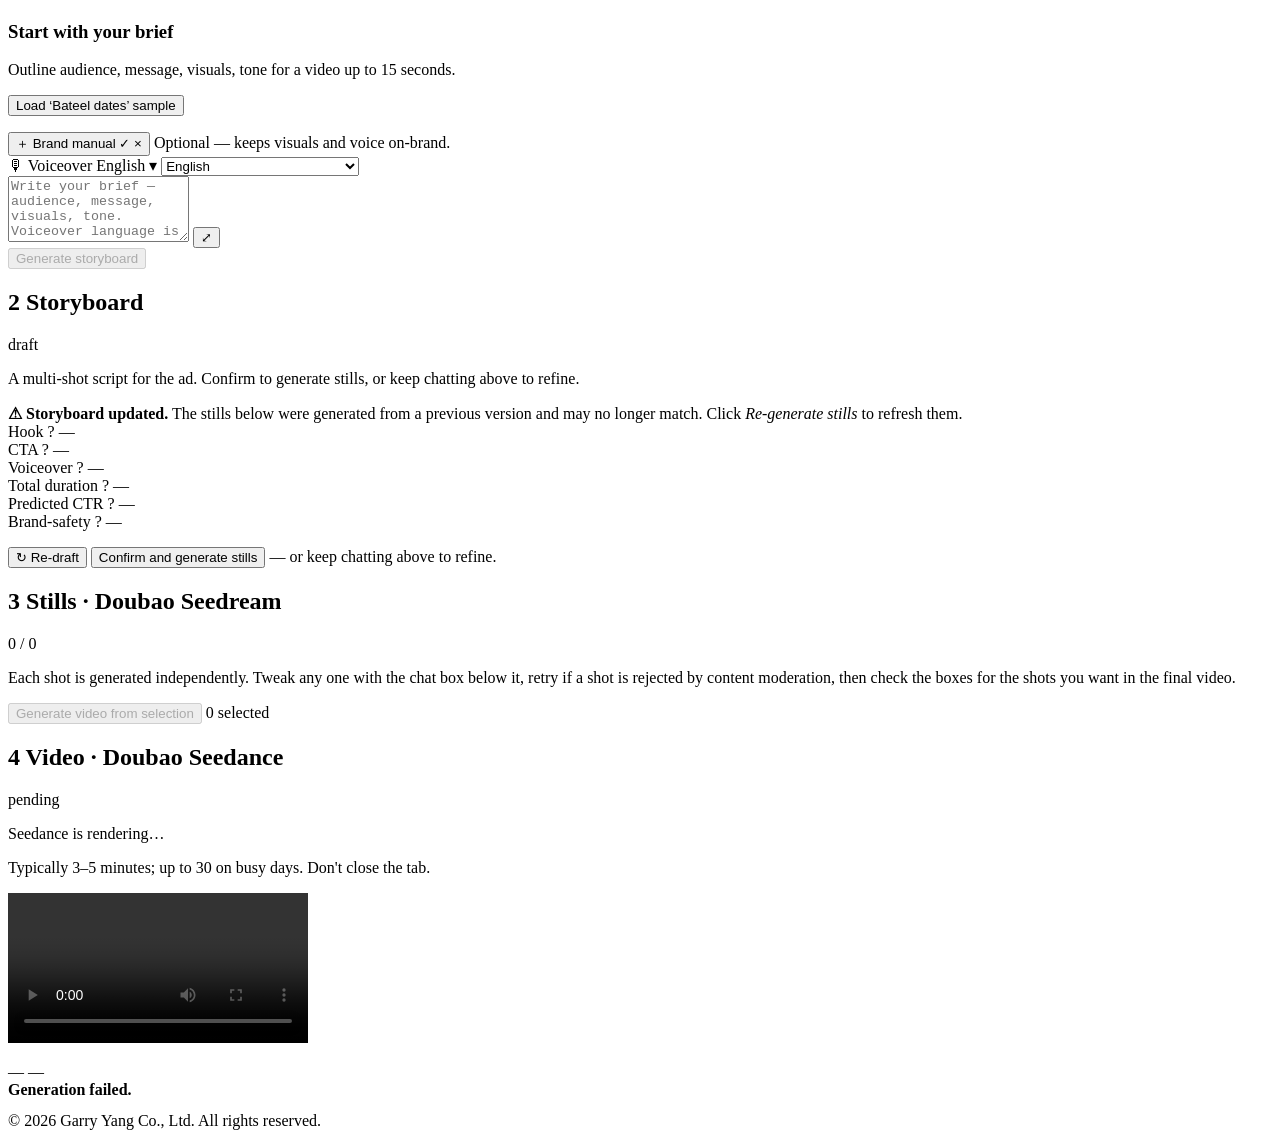
==== commit 579f304c: "copy: brand-manual hint "tunes output" → "keeps visuals and voice on-brand" User flagged that "tunes" ====
--- a/web/index.html
+++ b/web/index.html
@@ -132,7 +132,7 @@
               </span>
               <input type="file" id="brand-rag-file" accept="application/pdf,.pdf" hidden>
             </button>
-            <span class="brief-setting-note">Optional — tunes output to your brand.</span>
+            <span class="brief-setting-note">Optional — keeps visuals and voice on-brand.</span>
           </div>
 
           <div class="brief-setting">
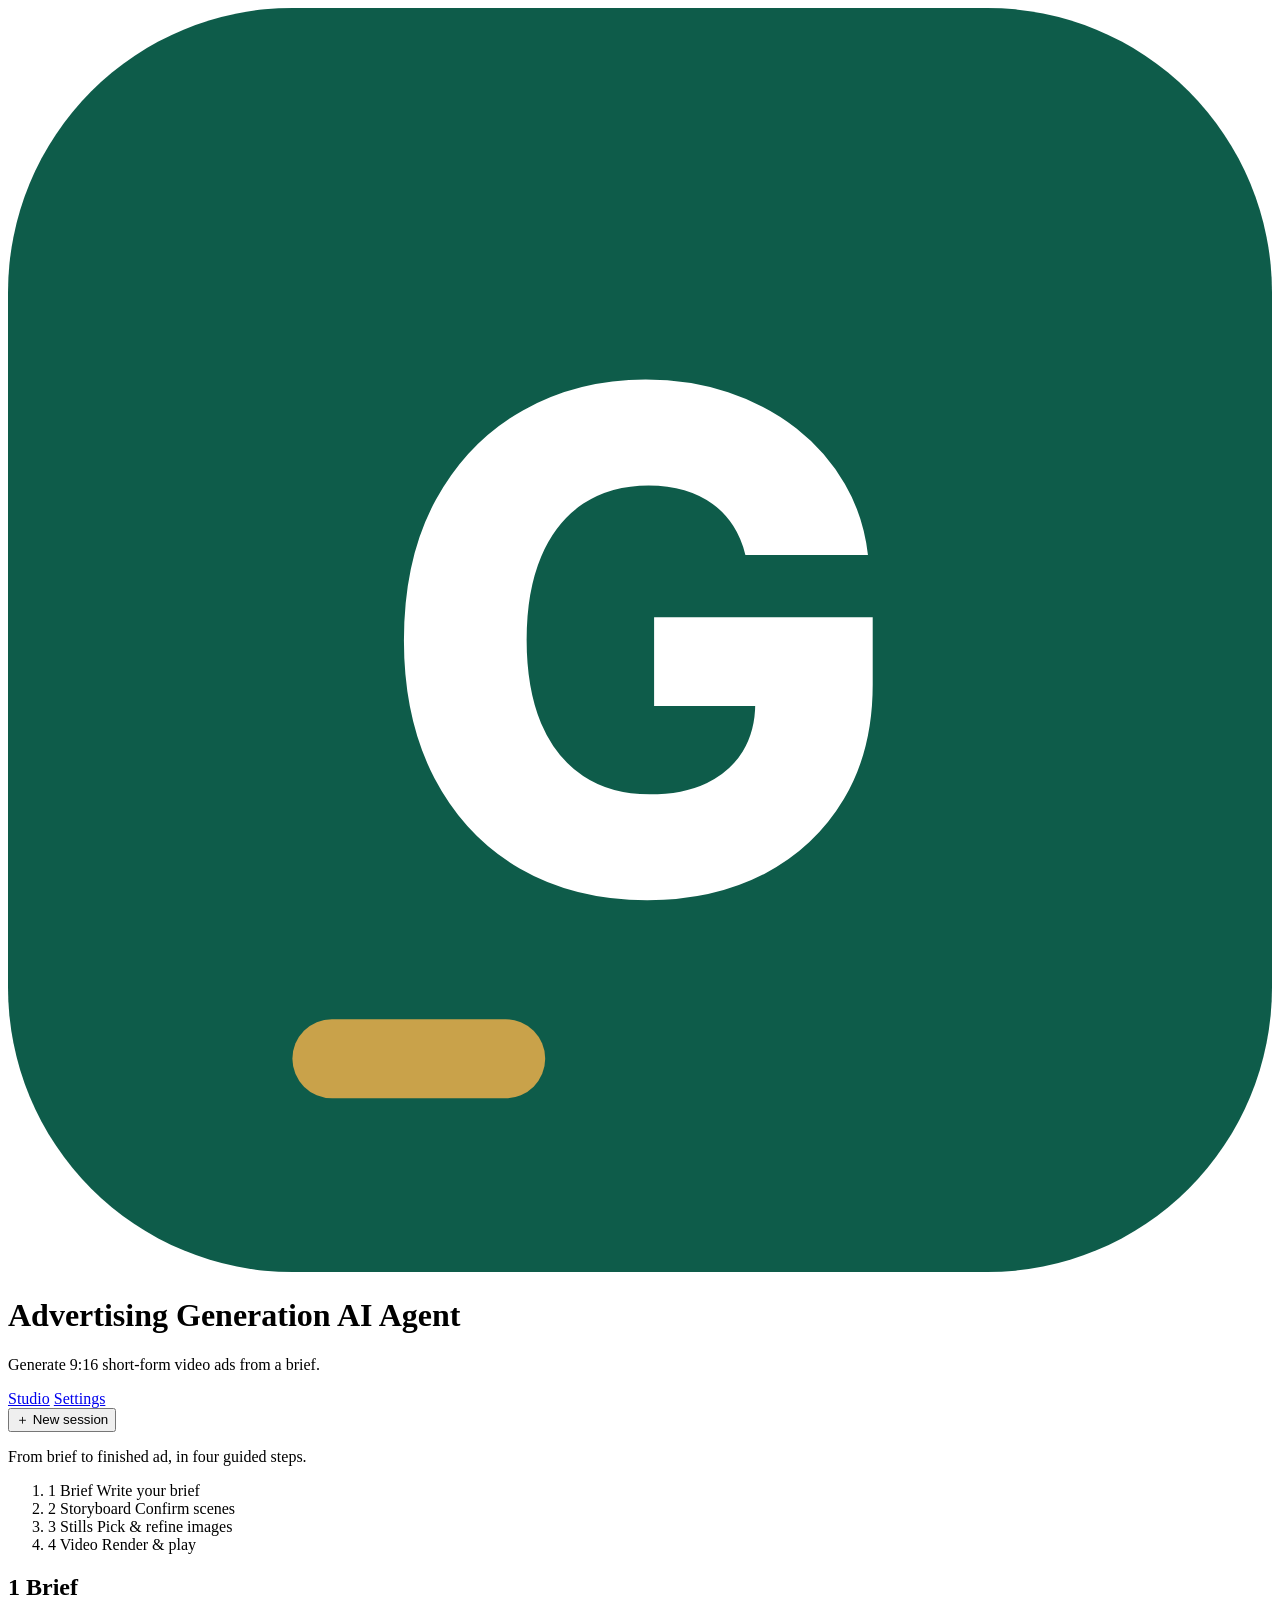
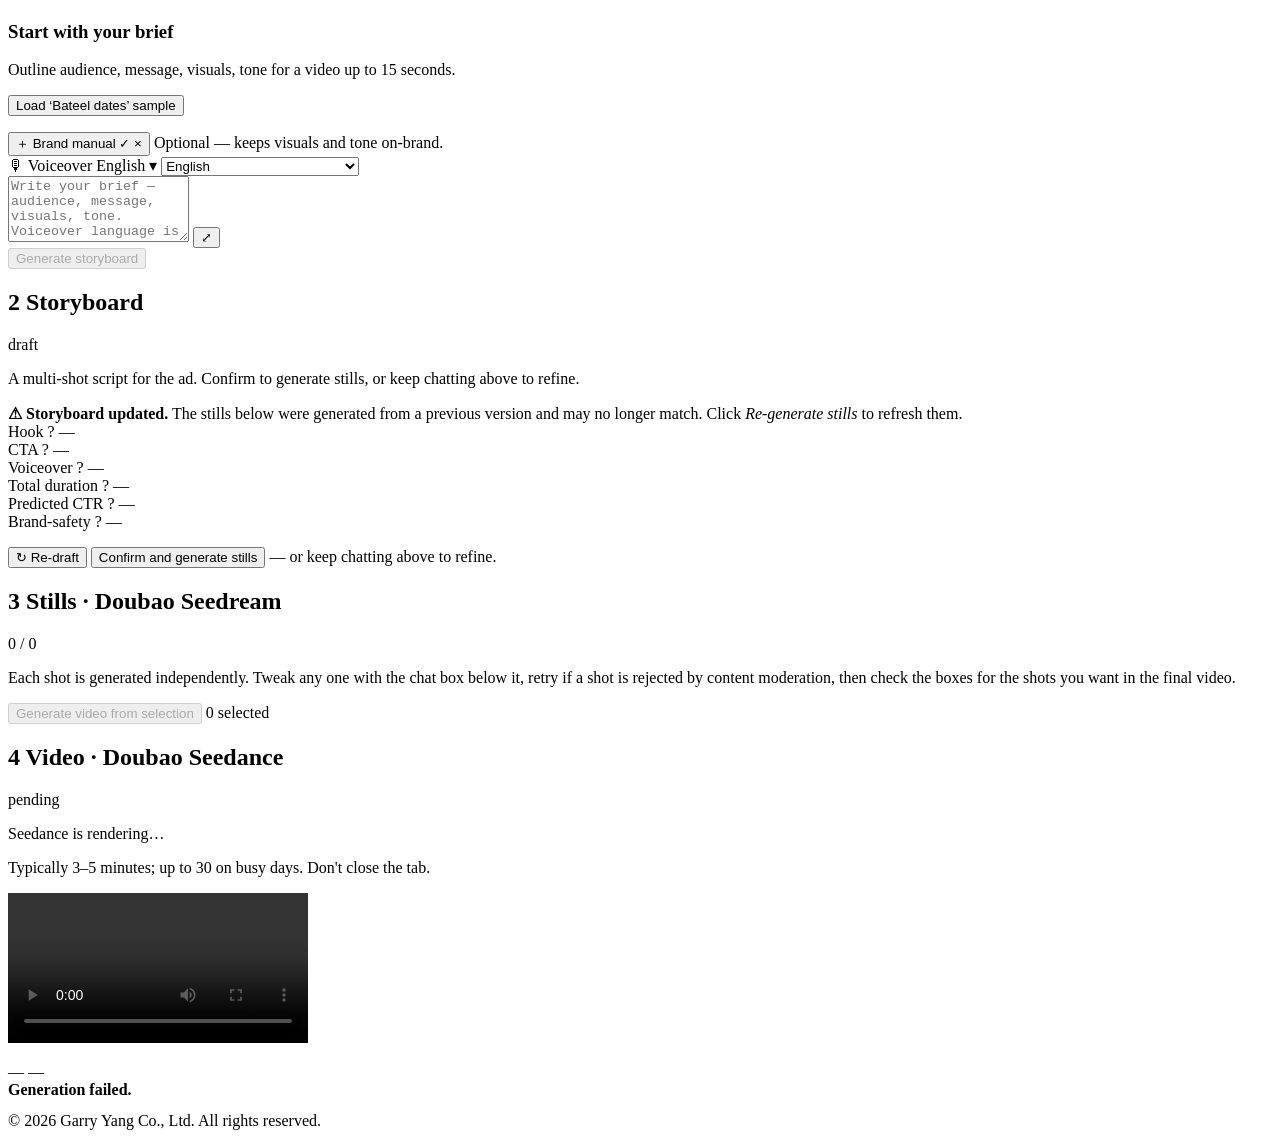
==== commit 2fd11c72: "copy: brand-manual hint "voice" → "tone" to disambiguate from Voiceover User flagged a real overlap:" ====
--- a/web/index.html
+++ b/web/index.html
@@ -122,7 +122,7 @@
         <div class="chat-context-row">
           <div class="brief-setting">
             <button type="button" class="asset-chip is-empty brief-attach-chip" id="pdf-chip" data-asset="pdf"
-                    title="Upload a brand manual PDF. The agent reads it before drafting, to match your brand's visuals, voice, and rules.">
+                    title="Upload a brand manual PDF. The agent reads it before drafting, to match your brand's visuals, tone, and rules.">
               <span class="asset-chip-icon">＋</span>
               <span class="asset-chip-label asset-chip-empty-label">Brand manual</span>
               <span class="asset-chip-loaded-wrap hidden">
@@ -132,7 +132,7 @@
               </span>
               <input type="file" id="brand-rag-file" accept="application/pdf,.pdf" hidden>
             </button>
-            <span class="brief-setting-note">Optional — keeps visuals and voice on-brand.</span>
+            <span class="brief-setting-note">Optional — keeps visuals and tone on-brand.</span>
           </div>
 
           <div class="brief-setting">
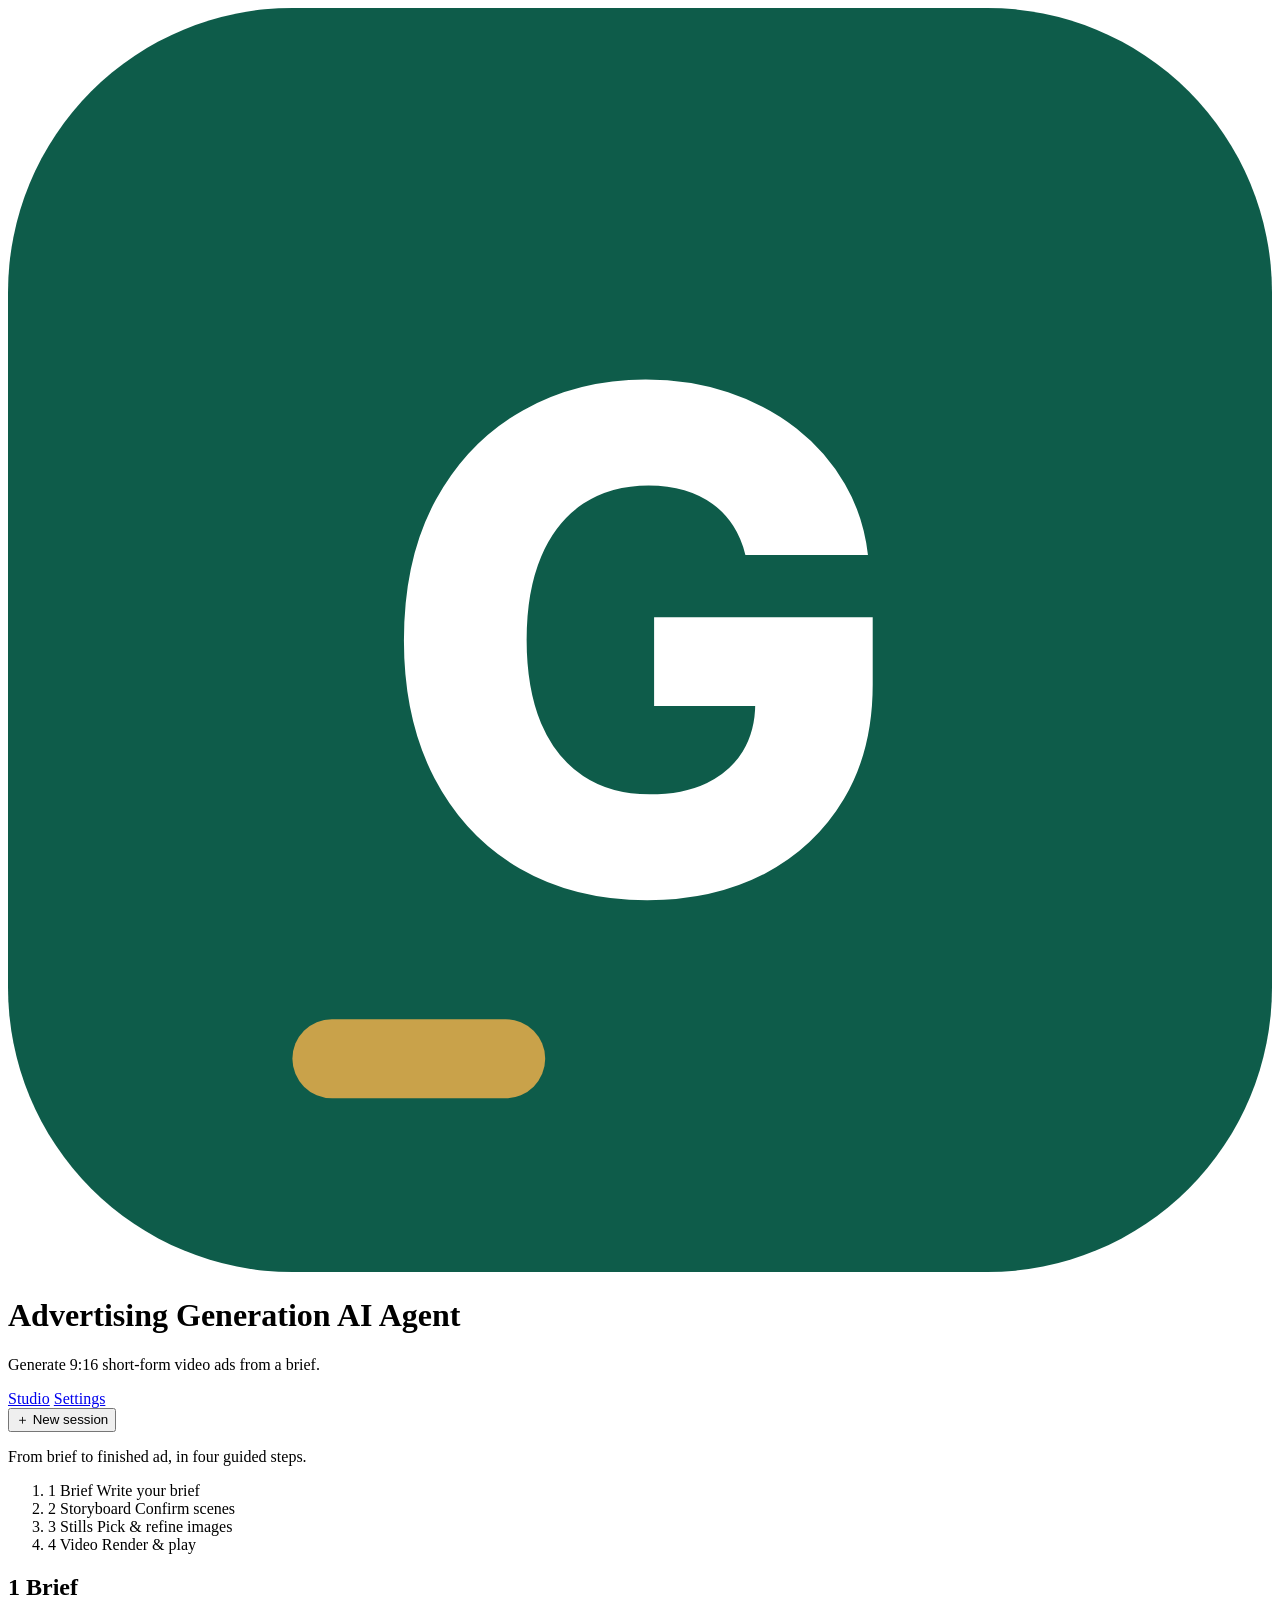
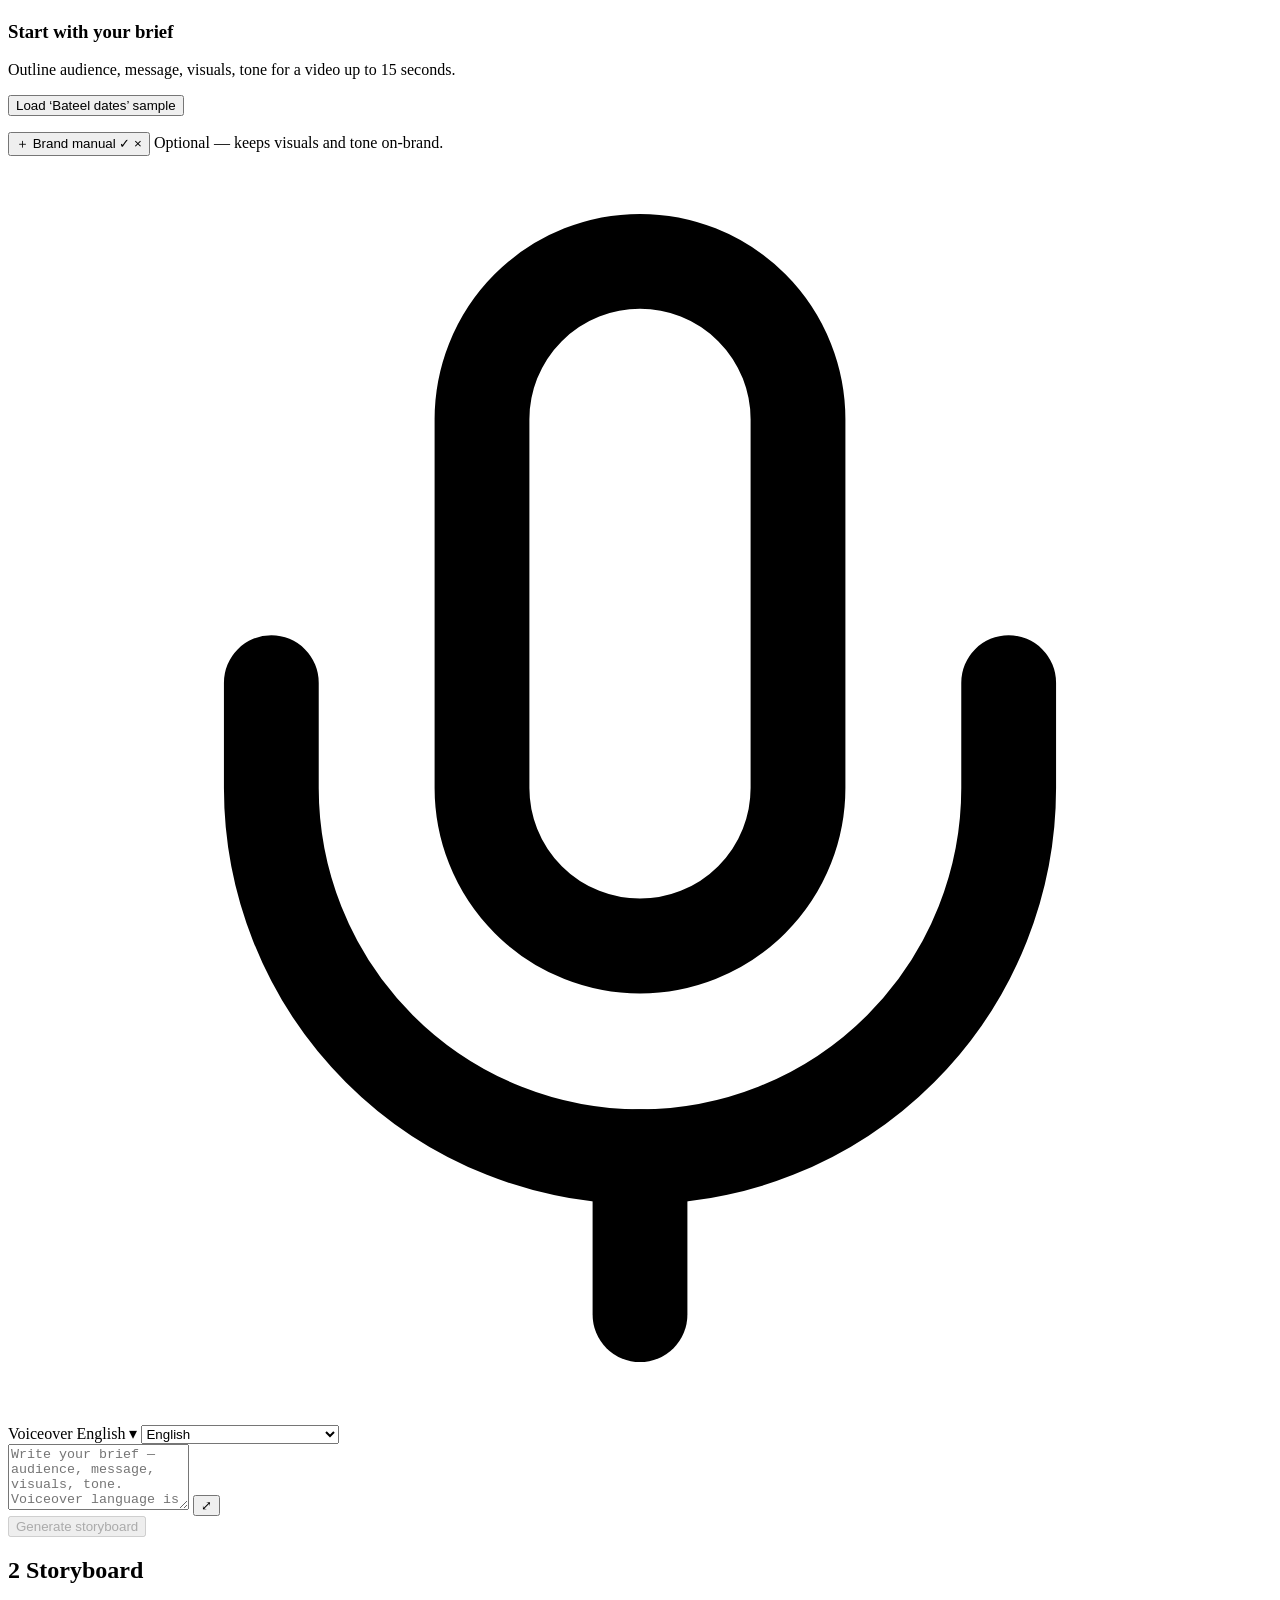
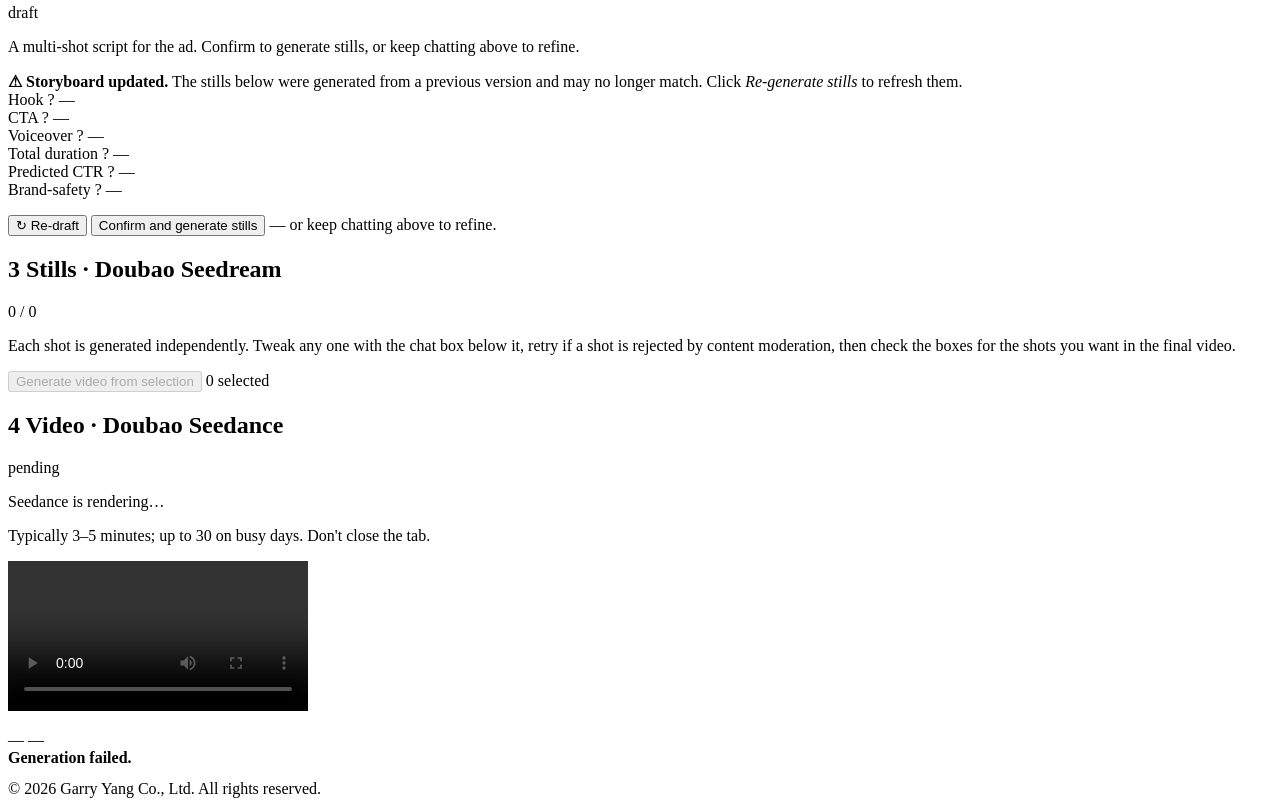
==== commit b1c2d5b0: "ui: replace 🎙 emoji with inline SVG mic icon for visual alignment User reports the chips look misali" ====
--- a/web/index.html
+++ b/web/index.html
@@ -146,7 +146,19 @@
                  wasteland between "English" and the dropdown arrow. -->
             <label class="asset-chip voiceover-chip" for="voiceover-locale-select"
                    title="Voiceover language. The narration, on-screen text, and TTS voice all follow this choice.">
-              <span class="asset-chip-icon" aria-hidden="true">🎙</span>
+              <!-- Inline SVG mic icon instead of 🎙 emoji: the emoji uses
+                   the OS emoji font (Segoe UI Emoji on Win, Apple Color
+                   Emoji on Mac), which has different vertical metrics
+                   than Inter — making the icon look misaligned with the
+                   Brand-manual chip's ＋ glyph even when the chip BOXES
+                   are pixel-aligned. SVG icon renders consistently. -->
+              <svg class="asset-chip-icon voiceover-icon" viewBox="0 0 24 24"
+                   fill="none" stroke="currentColor" stroke-width="1.8"
+                   stroke-linecap="round" stroke-linejoin="round" aria-hidden="true">
+                <path d="M12 2a3 3 0 0 0-3 3v7a3 3 0 0 0 6 0V5a3 3 0 0 0-3-3z"/>
+                <path d="M19 10v2a7 7 0 0 1-14 0v-2"/>
+                <line x1="12" y1="19" x2="12" y2="22"/>
+              </svg>
               <span class="asset-chip-label">Voiceover</span>
               <span class="voiceover-current" id="voiceover-current-label">English</span>
               <span class="voiceover-arrow" aria-hidden="true">▾</span>
